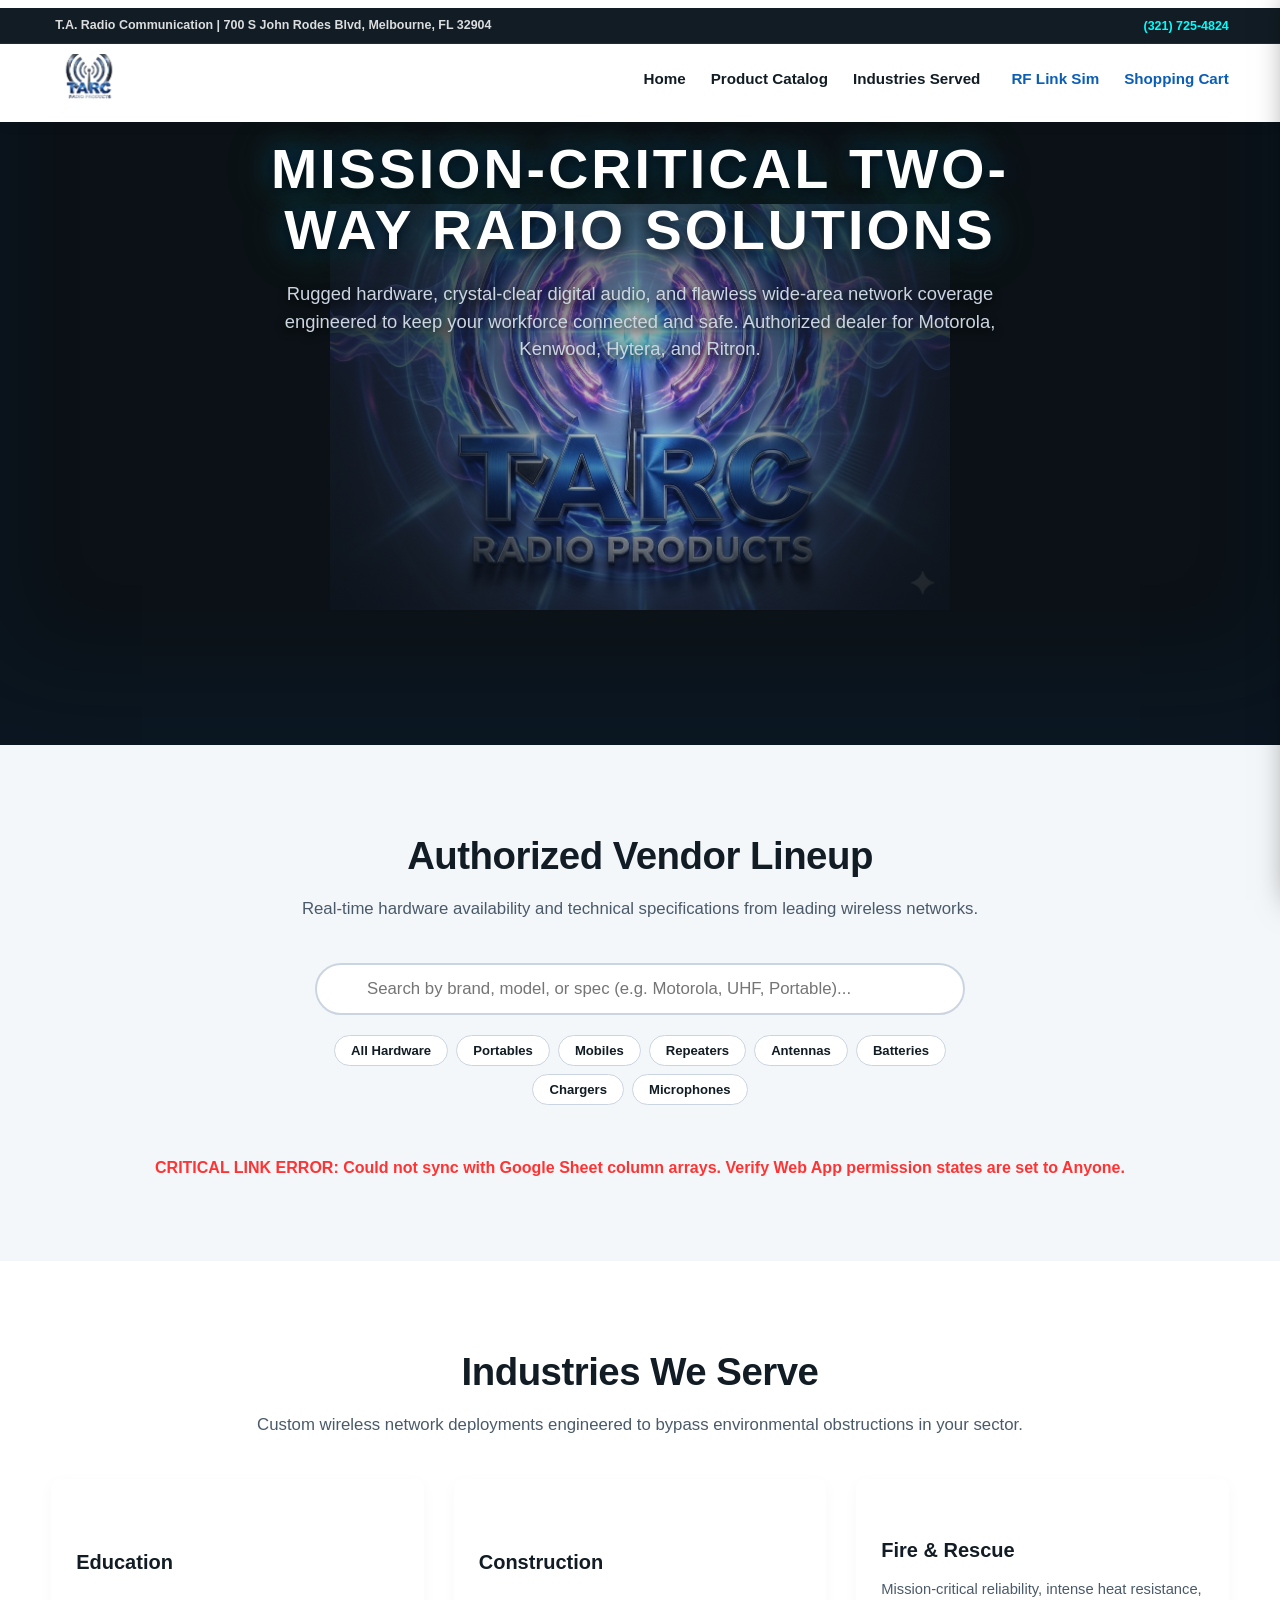
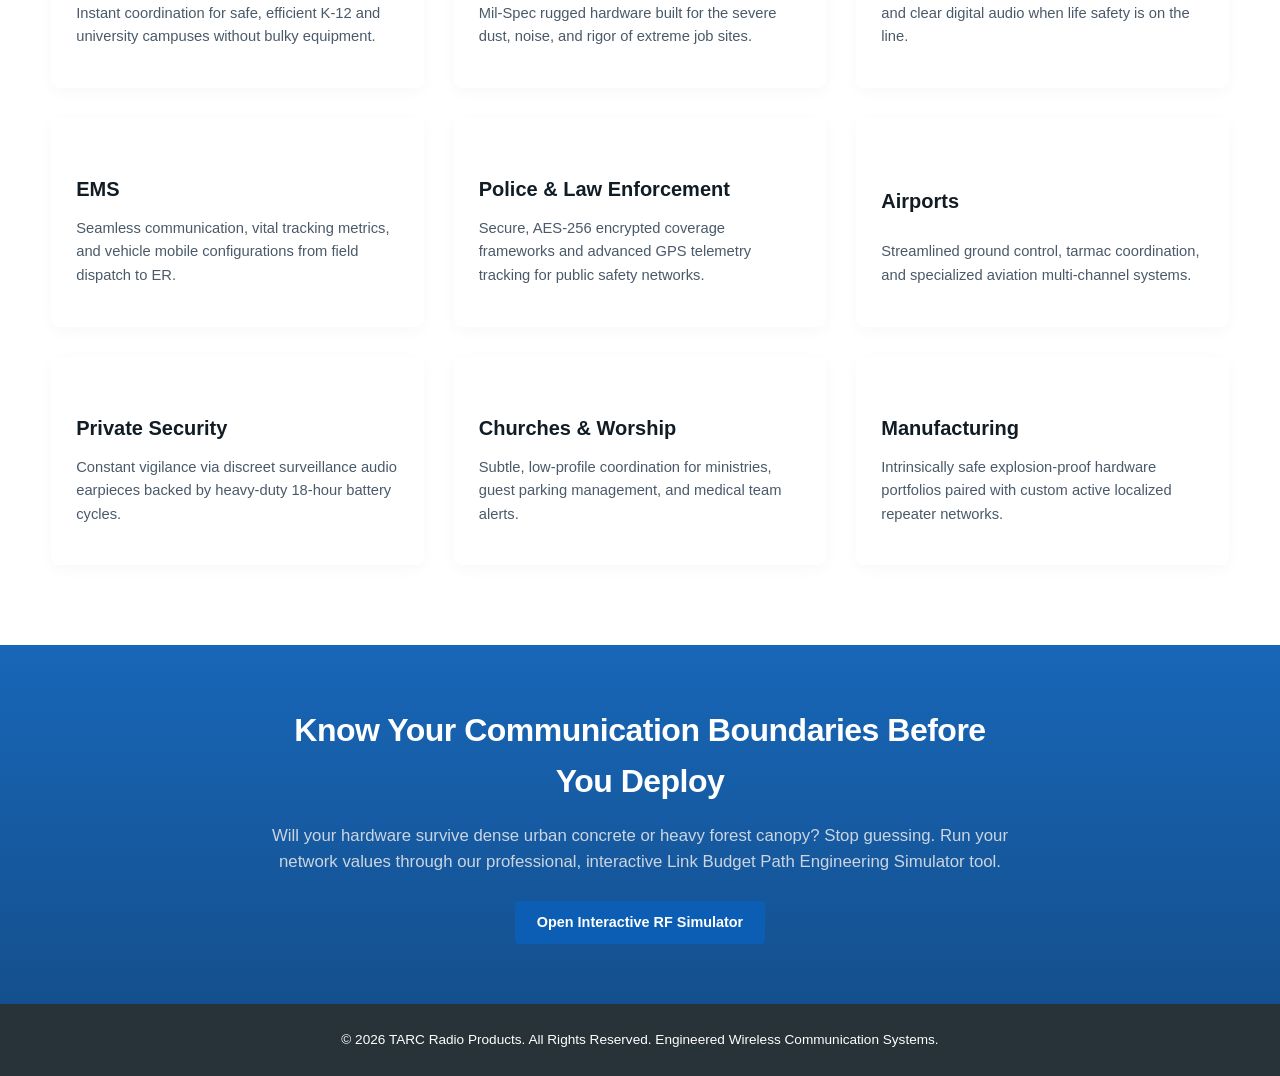
==== index.html @ 4dcdf197 "Add files via upload" ====
<!DOCTYPE html>
<html lang="en">
<head>
    <meta charset="UTF-8">
    <meta name="viewport" content="width=device-width, initial-scale=1.0">
    <title>TARC Radio Products | Commercial Two-Way Radio Networks</title>
    <link rel="stylesheet" href="style.css">
    <link rel="stylesheet" href="https://cloudflare.com">
</head>
<body>

        <!-- Professional Fixed Top Corporate Branding Header Assembly -->
    <header class="main-header" style="position: fixed; width: 100%; top: 0; left: 0; z-index: 1000; box-shadow: 0 2px 15px rgba(0,0,0,0.05); background-color: var(--white);">
        
        <!-- NEW: High-Utility Tactical Contact Bar (Top Strip) -->
        <div style="background-color: var(--midnight-navy); color: rgba(255,255,255,0.85); font-size: 0.78rem; font-weight: 600; padding: 6px 0; border-bottom: 1px solid rgba(11, 94, 180, 0.3);">
            <div class="container" style="display: flex; justify-content: space-between; align-items: center; flex-wrap: wrap; gap: 8px;">
                <div>
                    <i class="fa-solid fa-location-dot" style="color: #00FF66; margin-right: 4px;"></i> 
                    T.A. Radio Communication | 700 S John Rodes Blvd, Melbourne, FL 32904
                </div>
                <div>
                    <a href="tel:3217254824" style="color: #00FFFF; text-decoration: none; display: inline-flex; align-items: center; gap: 4px;">
                        <i class="fa-solid fa-phone-volume"></i> (321) 725-4824
                    </a>
                </div>
            </div>
        </div>

        <!-- Core Brand Navigation & Shopping Cart Toggle Drawer Line -->
        <div style="padding: 10px 0;">
            <div class="container header-container" style="display: flex; justify-content: space-between; align-items: center;">
                <div class="logo">
                    <img src="tarc-logo.png" alt="T.A. Radio Communication Logo" style="height: 50px; width: auto; display: block;">
                </div>
                <nav class="nav-links" style="display: flex; align-items: center;">
                    <a href="#home">Home</a>
                    <a href="#catalog">Product Catalog</a>
                    <a href="#industries">Industries Served</a>
                    <a href="calculator.html" class="nav-calc-link"><i class="fa-solid fa-tower-broadcast"></i> RF Link Sim</a>
                    <a href="#" id="cartToggleBtn" style="color: var(--primary-blue); position: relative; font-weight: bold; margin-left: 25px; text-decoration: none;">
                        <i class="fa-solid fa-cart-shopping"></i> Shopping Cart 
                        <span id="cartCountBadge" style="background: #ff5555; color: white; border-radius: 50%; padding: 2px 6px; font-size: 0.7rem; position: absolute; top: -10px; right: -15px; font-weight: bold; display: none;">0</span>
                    </a>
                </nav>
            </div>
        </div>
    </header>


        <!-- Hero Section -->
    <section id="home" class="hero-section">
        <div class="container hero-content">
            <h1>Mission-Critical Two-Way Radio Solutions</h1>
            <p>Rugged hardware, crystal-clear digital audio, and flawless wide-area network coverage engineered to keep your workforce connected and safe. Authorized dealer for Motorola, Kenwood, Hytera, and Ritron.</p>
            <!-- The buttons container has been deleted from here -->
        </div>
    </section>


    <!-- Dynamic Inventory Filter Catalog Section -->
    <section id="catalog" class="catalog-section">
        <div class="container">
            <h2 class="section-title">Authorized Vendor Lineup</h2>
            <p class="section-subtitle">Real-time hardware availability and technical specifications from leading wireless networks.</p>
            
                        <div class="search-filter-container">
                <i class="fa-solid fa-magnifying-glass search-icon"></i>
                <input type="text" id="catalogSearch" placeholder="Search by brand, model, or spec (e.g. Motorola, UHF, Portable)...">
                
                <!-- EXPANDED CATEGORY FILTER DECK: Targets your spreadsheet types exactly -->
                <div class="accessory-filter-pills" style="margin-top: 20px; display: flex; justify-content: center; gap: 8px; flex-wrap: wrap;">
                    <button class="pill-btn" onclick="filterAccessory('All')">All Hardware</button>
                    <button class="pill-btn" onclick="filterAccessory('Portable Radio')"><i class="fa-solid fa-walkie-talkie"></i> Portables</button>
                    <button class="pill-btn" onclick="filterAccessory('Mobile Radio')"><i class="fa-solid fa-car-rear"></i> Mobiles</button>
                    <button class="pill-btn" onclick="filterAccessory('Repeater Infrastructure')"><i class="fa-solid fa-tower-cell"></i> Repeaters</button>
                    <button class="pill-btn" onclick="filterAccessory('Antennas')"><i class="fa-solid fa-tower-broadcast"></i> Antennas</button>
                    <button class="pill-btn" onclick="filterAccessory('Batteries')"><i class="fa-solid fa-battery-full"></i> Batteries</button>
                    <button class="pill-btn" onclick="filterAccessory('Chargers')"><i class="fa-solid fa-bolt"></i> Chargers</button>
                    <button class="pill-btn" onclick="filterAccessory('Microphones')"><i class="fa-solid fa-microphone"></i> Microphones</button>
                </div>
            </div>

            
            <div id="api-product-feed" class="grid-container"></div>
        </div>
    </section>

        <!-- Industries Grid Section -->
    <section id="industries" class="industries-section">
        <div class="container">
            <h2 class="section-title">Industries We Serve</h2>
            <p class="section-subtitle">Custom wireless network deployments engineered to bypass environmental obstructions in your sector.</p>
            
            <!-- START OF GRID: All 9 industry cards are safely grouped inside this opening tag -->
            <div class="grid-container">
                
                <!-- 1. Education -->
                <div class="card card-interactive" onclick="window.location.href='industries/industry.html?sector=education';">
                    <i class="fa-solid fa-graduation-cap card-icon"></i>
                    <h3>Education</h3>
                    <p>Instant coordination for safe, efficient K-12 and university campuses without bulky equipment.</p>
                </div>

                <!-- 2. Construction -->
                <div class="card card-interactive" onclick="window.location.href='industries/industry.html?sector=construction';">
                    <i class="fa-solid fa-helmet-safety card-icon"></i>
                    <h3>Construction</h3>
                    <p>Mil-Spec rugged hardware built for the severe dust, noise, and rigor of extreme job sites.</p>
                </div>

                <!-- 3. Fire & Rescue -->
                <div class="card card-interactive" onclick="window.location.href='industries/industry.html?sector=fire';">
                    <i class="fa-solid fa-fire-extinguisher card-icon"></i>
                    <h3>Fire & Rescue</h3>
                    <p>Mission-critical reliability, intense heat resistance, and clear digital audio when life safety is on the line.</p>
                </div>

                <!-- 4. EMS -->
                <div class="card card-interactive" onclick="window.location.href='industries/industry.html?sector=ems';">
                    <i class="fa-solid fa-ambulance card-icon"></i>
                    <h3>EMS</h3>
                    <p>Seamless communication, vital tracking metrics, and vehicle mobile configurations from field dispatch to ER.</p>
                </div>

                <!-- 5. Police -->
                <div class="card card-interactive" onclick="window.location.href='industries/industry.html?sector=police';">
                    <i class="fa-solid fa-shield-halved card-icon"></i>
                    <h3>Police & Law Enforcement</h3>
                    <p>Secure, AES-256 encrypted coverage frameworks and advanced GPS telemetry tracking for public safety networks.</p>
                </div>

                <!-- 6. Airports -->
                <div class="card card-interactive" onclick="window.location.href='industries/industry.html?sector=airports';">
                    <i class="fa-solid fa-plane card-icon"></i>
                    <h3>Airports</h3>
                    <p>Streamlined ground control, tarmac coordination, and specialized aviation multi-channel systems.</p>
                </div>

                <!-- 7. Security -->
                <div class="card card-interactive" onclick="window.location.href='industries/industry.html?sector=security';">
                    <i class="fa-solid fa-user-shield card-icon"></i>
                    <h3>Private Security</h3>
                    <p>Constant vigilance via discreet surveillance audio earpieces backed by heavy-duty 18-hour battery cycles.</p>
                </div>

                <!-- 8. Churches -->
                <div class="card card-interactive" onclick="window.location.href='industries/industry.html?sector=churches';">
                    <i class="fa-solid fa-church card-icon"></i>
                    <h3>Churches & Worship</h3>
                    <p>Subtle, low-profile coordination for ministries, guest parking management, and medical team alerts.</p>
                </div>

                <!-- 9. Manufacturing -->
                <div class="card card-interactive" onclick="window.location.href='industries/industry.html?sector=manufacturing';">
                    <i class="fa-solid fa-industry card-icon"></i>
                    <h3>Manufacturing</h3>
                    <p>Intrinsically safe explosion-proof hardware portfolios paired with custom active localized repeater networks.</p>
                </div>

            </div> <!-- END OF GRID: Container closed safely AFTER card number 9 -->
        </div>
    </section>



    <!-- Teaser Block for the Calculator -->
    <section class="teaser-section">
        <div class="container teaser-container">
            <h2>Know Your Communication Boundaries Before You Deploy</h2>
            <p>Will your hardware survive dense urban concrete or heavy forest canopy? Stop guessing. Run your network values through our professional, interactive Link Budget Path Engineering Simulator tool.</p>
            <a href="calculator.html" class="btn-primary" style="text-decoration:none; display:inline-block;"><i class="fa-solid fa-crosshairs"></i> Open Interactive RF Simulator</a>
        </div>
    </section>

    <!-- Footer Section -->
    <footer class="main-footer">
        <div class="container">
            <p>&copy; 2026 TARC Radio Products. All Rights Reserved. Engineered Wireless Communication Systems.</p>
        </div>
    </footer>

        <!-- Streamlined E-Commerce Shopping Cart Side Drawer Panel -->
    <div id="fleetCartDrawer" style="position: fixed; top: 0; right: -360px; width: 340px; height: 100%; background: #0b1116; border-left: 2px solid #1a3322; box-shadow: -10px 0 30px rgba(0,0,0,0.5); z-index: 3000; transition: right 0.3s ease; box-sizing: border-box; display: flex; flex-direction: column; font-family: 'Segoe UI', sans-serif;">
        <!-- Drawer Header -->
        <div style="background: #05080a; padding: 15px; display: flex; justify-content: space-between; align-items: center; border-bottom: 1px dashed #00FF66;">
            <h3 style="color: #00FF66; font-size: 0.95rem; font-weight: bold; letter-spacing: 1px; margin: 0;"><i class="fa-solid fa-basket-shopping"></i> YOUR SHOPPING CART</h3>
            <span id="closeCartBtn" style="color: #4A5A6A; cursor: pointer; font-size: 1.3rem; font-weight: bold;">&times;</span>
        </div>
        
        <!-- Cart Items Target Container -->
        <div id="cartItemsList" style="flex: 1; padding: 15px; overflow-y: auto; display: flex; flex-direction: column; gap: 12px; color: #fff;">
            <!-- JavaScript dynamically feeds rows here -->
        </div>
        
        <!-- Drawer Bottom Actions Footer (With Volume Pricing Callout Fallback) -->
        <div style="background: #05080a; padding: 15px; border-top: 1px solid #1a3322; display: flex; flex-direction: column; gap: 10px;">
            <button id="checkoutFleetBtn" class="btn-primary" style="width: 100%; font-weight: bold; text-transform: uppercase; letter-spacing: 0.5px;">Proceed to Checkout</button>
            <a href="#contact" id="cartVolumeLink" style="display: block; text-align: center; color: #00FFFF; font-size: 0.82rem; text-decoration: none; font-weight: 600; padding: 5px 0;">
                <i class="fa-solid fa-tags"></i> Contact Us for Volume Pricing
            </a>
        </div>
    </div>


    <script src="script.js"></script>
</body>
</html>
---- style.css ----
/* =========================================================================
   UNIFIED BRAND THEME SHEET & RESPONSIVE GRID MATRIX (style.css)
   ========================================================================= */
:root {
    --primary-blue: #0B5EB4; /* TARC Metallic Blue */
    --steel-slate: #4A5A6A;   /* TARC Accent Gray */
    --midnight-navy: #111C24; /* Background Slate Blue */
    --light-ice: #F4F7F9;     /* Card Canvas tint */
    --white: #FFFFFF;
}

* {
    margin: 0; padding: 0; box-sizing: border-box;
    font-family: 'Segoe UI', Tahoma, Geneva, Verdana, sans-serif;
}

html { scroll-behavior: smooth; }
body { background-color: var(--white); color: var(--midnight-navy); line-height: 1.6; padding-top: 70px; }
.container { width: 92%; max-width: 1200px; margin: 0 auto; }

/* Fixed Top Navigation Bar */
.main-header {
    background-color: var(--white); box-shadow: 0 2px 15px rgba(0,0,0,0.05);
    position: fixed; width: 100%; top: 0; left: 0; z-index: 1000; padding: 8px 0;
}
.header-container { display: flex; justify-content: space-between; align-items: center; }
.logo img { height: 50px; width: auto; display: block; }
.nav-links { display: flex; align-items: center; }
.nav-links a {
    text-decoration: none; color: var(--midnight-navy); margin-left: 25px;
    font-weight: 600; font-size: 0.95rem; transition: color 0.2s ease;
}
.nav-links a:hover { color: var(--primary-blue); }
.nav-calc-link { color: var(--primary-blue) !important; display: flex; align-items: center; gap: 6px; }

/* Reusable Interactive UI Action Buttons */
.btn-primary {
    background-color: var(--primary-blue); color: var(--white) !important;
    padding: 10px 22px; border-radius: 4px; border: none; cursor: pointer;
    font-weight: 600; font-size: 0.9rem; transition: background 0.2s ease;
}
.btn-primary:hover { background-color: #084687; }
.btn-secondary {
    border: 2px solid var(--white); color: var(--white); text-decoration: none;
    padding: 9px 22px; border-radius: 4px; font-weight: 600; font-size: 0.9rem; transition: all 0.2s ease;
}
.btn-secondary:hover { background-color: var(--white); color: var(--midnight-navy); }

/* =========================================================================
   STRICT DYNAMIC RADAR TEXT EXPANSION ENGINE (FIXED CONTEXT)
   ========================================================================= */
/* =========================================================================
   STRICT RESPONSIVE HERO SECTIONS (HOMEPAGE ISOLATED)
   ========================================================================= */
/* The base section rules shared by BOTH homepage and industry pages */
.hero-section {
    background-color: #0b1116 !important;
    height: 75vh;
    display: flex;
    align-items: center;
    justify-content: center;
    color: var(--white);
    text-align: center;
    overflow: hidden;
    background-position: center center !important;
    background-repeat: no-repeat !important;
}

/* =========================================================================
   HIGH-LUMINOSITY HERO SECTION (OFF-CENTERED VERTICAL SPLIT)
   ========================================================================= */
#home.hero-section {
    background: radial-gradient(
        circle at center,
        rgba(11, 17, 22, 0.12) 0%,    
        rgba(11, 17, 22, 0.68) 45%,   
        rgba(11, 17, 22, 0.98) 100%   
    ), 
    url('tarc-logo1.png') no-repeat center 62%; /* FIXED: Offsets the logo down slightly to sit perfectly under the headlines */
    
    background-size: min(85vw, 620px) auto !important; 
    box-shadow: inset 0 -80px 100px rgba(11, 94, 180, 0.08);
    
    height: 75vh;
    display: flex;
    align-items: flex-start;                    /* FIXED: Forces contents to anchor tightly to the top instead of center */
    justify-content: center;
    color: var(--white);
    text-align: center;
    overflow: hidden;
    padding-top: 55px;                          /* Clear runway boundary right under your fixed navbar line */
}

.hero-content {
    max-width: 850px;
    margin: 0 auto;
    padding: 0 20px;
    display: flex;
    flex-direction: column;
    align-items: center;
    justify-content: center;
    margin-top: 15px;                           /* Snaps your entire text group upward into the clear header window */
}

/* =========================================================================
   STRICT DYNAMIC RADAR TEXT EXPANSION ENGINE (SINGLE-STREAM TIMELINE)
   ========================================================================= */
/* =========================================================================
   ZERO-FLASH RADAR TEXT EXPANSION ENGINE (IRONCLAD INITIALIZATION)
   ========================================================================= */
.hero-content h1 {
    font-size: 3.4rem;
    line-height: 1.1;
    margin-bottom: 20px;
    font-weight: 900;
    text-transform: uppercase;
    color: #FFFFFF;
    
    /* 1. HARD CORRECTION: Forces the text to be completely invisible on load */
    opacity: 0;
    
    /* 2. Standard crisp base shadows to avoid any post-render flickering */
    text-shadow: 0 4px 15px rgba(0, 0, 0, 0.95),
                 0 0 25px rgba(11, 94, 180, 0.65), 
                 0 0 50px rgba(0, 255, 102, 0.25);
                 
    /* 3. TWO INDEPENDENT TIMELINES: 
       - tarcForwardBurst runs ONCE over 4.5s to glide out. 'forwards' preserves the final 100% visible frame state.
       - tarcPermanentPulse loops INFINITELY matching the exact end frame properties to prevent any jump glitches. */
    animation: tarcForwardBurst 4.5s cubic-bezier(0.1, 0.8, 0.2, 1) forwards,
               tarcPermanentPulse 4s ease-in-out 4.5s infinite alternate;
               
    backface-visibility: hidden;
    will-change: transform, letter-spacing, text-shadow, opacity;
}

.hero-content p {
    font-size: 1.15rem;
    max-width: 720px;
    margin: 0 auto;
    color: #cbd5e1;
    line-height: 1.5;
    text-shadow: 0 3px 10px rgba(0, 0, 0, 0.95);
    
    /* Forces subtext to stay completely hidden until its staggered timer triggers */
    opacity: 0;
    
    animation: tarcSubtextOnce 3.5s cubic-bezier(0.1, 0.8, 0.2, 1) 1.2s forwards;
    backface-visibility: hidden;
    will-change: opacity, transform;
}

/* =========================================================================
   TIMELINE 1: THE INITIAL ONE-TIME FORWARD LAUNCH
   ========================================================================= */
@keyframes tarcForwardBurst {
    0% {
        transform: scale(0.88);
        letter-spacing: -2px;
        opacity: 0;
    }
    100% {
        transform: scale(1.02);
        letter-spacing: 3px;
        opacity: 1;
    }
}

@keyframes tarcSubtextOnce {
    0% {
        transform: translateY(12px);
        opacity: 0;
    }
    100% {
        transform: translateY(0);
        opacity: 1;
    }
}

/* =========================================================================
   TIMELINE 2: THE INFINITE BREATHING WAVE (PERFECTLY SYNCHRONIZED)
   ========================================================================= */
@keyframes tarcPermanentPulse {
    0% {
        /* Matches your 100% launch frame EXACTLY to eliminate the midday jump glitch */
        transform: scale(1.02);
        letter-spacing: 3px;
        text-shadow: 0 4px 15px rgba(0, 0, 0, 0.95),
                     0 0 25px rgba(11, 94, 180, 0.65), 
                     0 0 50px rgba(0, 255, 102, 0.25);
    }
    100% {
        /* Gently expands the neon back-lighting over a slow 4-second rhythm */
        transform: scale(1.02);
        letter-spacing: 3px;
        text-shadow: 0 4px 20px rgba(0, 0, 0, 0.95),
                     0 0 38px rgba(11, 94, 180, 0.85), 
                     0 0 65px rgba(0, 255, 102, 0.40);
    }
}


/* Catalog Search Inputs and Pills */
.catalog-section { padding: 80px 0; background-color: var(--light-ice); text-align: center; }
.section-title { font-size: 2.4rem; font-weight: 800; color: var(--midnight-navy); margin-bottom: 10px; letter-spacing: -0.5px; }
.section-subtitle { color: var(--steel-slate); margin-bottom: 40px; font-size: 1.05rem; }

.search-filter-container { max-width: 650px; margin: 0 auto 50px; position: relative; }
#catalogSearch {
    width: 100%; padding: 14px 20px 14px 50px; font-size: 1.05rem; border: 2px solid #cbd5e1;
    border-radius: 30px; background-color: var(--white); outline: none; transition: all 0.3s ease;
}
#catalogSearch:focus { border-color: var(--primary-blue); box-shadow: 0 4px 20px rgba(11, 94, 180, 0.12); }
.search-icon { position: absolute; left: 20px; top: 18px; color: var(--steel-slate); font-size: 1.1rem; }

.accessory-filter-pills { margin-top: 20px; display: flex; justify-content: center; gap: 8px; flex-wrap: wrap; }
.pill-btn {
    background-color: var(--white); border: 1px solid #cbd5e1; color: var(--midnight-navy);
    padding: 7px 16px; border-radius: 20px; font-size: 0.82rem; font-weight: 600; cursor: pointer; transition: all 0.2s ease;
}
.pill-btn:hover { background-color: var(--primary-blue); color: var(--white); border-color: var(--primary-blue); }

/* THREE-COLUMN DYNAMIC PRODUCT CATALOG GRID MATRIX */
#api-product-feed, .grid-container { 
    display: grid !important; 
    grid-template-columns: repeat(auto-fill, minmax(300px, 1fr)) !important; 
    gap: 30px !important; 
    width: 100%;
}

/* Individual Content Display Cards Style */
.card {
    background-color: var(--white); padding: 35px 25px; border-radius: 8px; text-align: left;
    box-shadow: 0 4px 15px rgba(0,0,0,0.03); border-bottom: 4px solid transparent; transition: all 0.25s ease;
    display: flex; flex-direction: column; justify-content: space-between;
}
.card-interactive:hover { transform: translateY(-4px); border-bottom-color: var(--primary-blue); box-shadow: 0 10px 25px rgba(0,0,0,0.06); cursor: pointer; }
.card-icon { font-size: 2.2rem; color: var(--primary-blue); margin-bottom: 20px; display: inline-block; }
.card h3 { font-size: 1.25rem; font-weight: 700; margin-bottom: 12px; color: var(--midnight-navy); }
.card p { color: var(--steel-slate); font-size: 0.92rem; }

/* Embedded Google Sheet Card Modifications */
.api-product-card { border-top: 4px solid var(--steel-slate); position: relative; padding-top: 45px !important; border-bottom: none !important; }
.api-product-card:hover { border-top-color: var(--primary-blue); transform: translateY(-3px); box-shadow: 0 8px 20px rgba(0,0,0,0.06); }
.product-badge { position: absolute; top: 15px; left: 25px; background: #e2e8f0; color: var(--midnight-navy); padding: 2px 8px; font-size: 0.7rem; font-weight: 700; text-transform: uppercase; border-radius: 3px; }
.product-model { font-size: 1.3rem; margin-bottom: 2px; }
.product-type-label { display: inline-block; font-size: 0.82rem; color: var(--primary-blue); font-weight: 600; margin-bottom: 12px; }
.product-target { font-size: 0.82rem; background-color: var(--light-ice); padding: 5px 10px; border-radius: 4px; margin-bottom: 12px; color: var(--midnight-navy); }
.product-spec-list { list-style: none; text-align: left; margin-top: 8px; margin-bottom: 15px; }
.product-spec-list li { font-size: 0.88rem; color: var(--steel-slate); margin-bottom: 5px; display: flex; align-items: center; gap: 6px; }
.product-spec-list i { color: #10b981; font-size: 0.85rem; }

/* Marketing Teaser Breakout Panel */
.teaser-section {
    background: linear-gradient(rgba(11, 94, 180, 0.95), rgba(8, 70, 135, 0.95)), url('https://unsplash.com') no-repeat center center/cover;
    padding: 60px 0; text-align: center; color: var(--white); display: flex; justify-content: center;
}
.teaser-container { max-width: 750px; }
.teaser-section h2 { font-size: 2rem; font-weight: 800; margin-bottom: 15px; letter-spacing: -0.5px; }
.teaser-section p { font-size: 1.05rem; margin-bottom: 25px; color: #cbd5e1; }

.industries-section { padding: 80px 0; background-color: var(--white); text-align: center; }
.main-footer { background-color: var(--midnight-navy); color: var(--white); text-align: center; padding: 25px 0; font-size: 0.85rem; opacity: 0.9; }

/* Pop-up Modal Windows styles */
.modal {
    display: none; position: fixed; z-index: 2000; left: 0; top: 0; width: 100%; height: 100%;
    background-color: rgba(17, 28, 36, 0.65); align-items: center; justify-content: center;
}
.modal-content {
    background-color: var(--white); padding: 35px; border-radius: 6px; width: 90%; max-width: 480px;
    position: relative; animation: modalFadeIn 0.3s ease; color: var(--midnight-navy); text-align: left;
}
@keyframes modalFadeIn { from { opacity:0; transform:translateY(-15px); } to { opacity:1; transform:translateY(0); } }
.close-btn { position: absolute; right: 20px; top: 15px; font-size: 24px; cursor: pointer; color: var(--steel-slate); }
.close-btn:hover { color: var(--midnight-navy); }
.modal h3 { font-size: 1.4rem; font-weight: 800; margin-bottom: 15px; }
form label { display: block; margin: 12px 0 4px; font-weight: 600; font-size: 0.85rem; text-transform: uppercase; color: var(--steel-slate); }
form input, form textarea { width: 100%; padding: 10px; border: 1px solid #cbd5e1; border-radius: 4px; outline: none; font-size: 0.95rem; }
form input:focus, form textarea:focus { border-color: var(--primary-blue); }
form button { width: 100%; margin-top: 20px; }
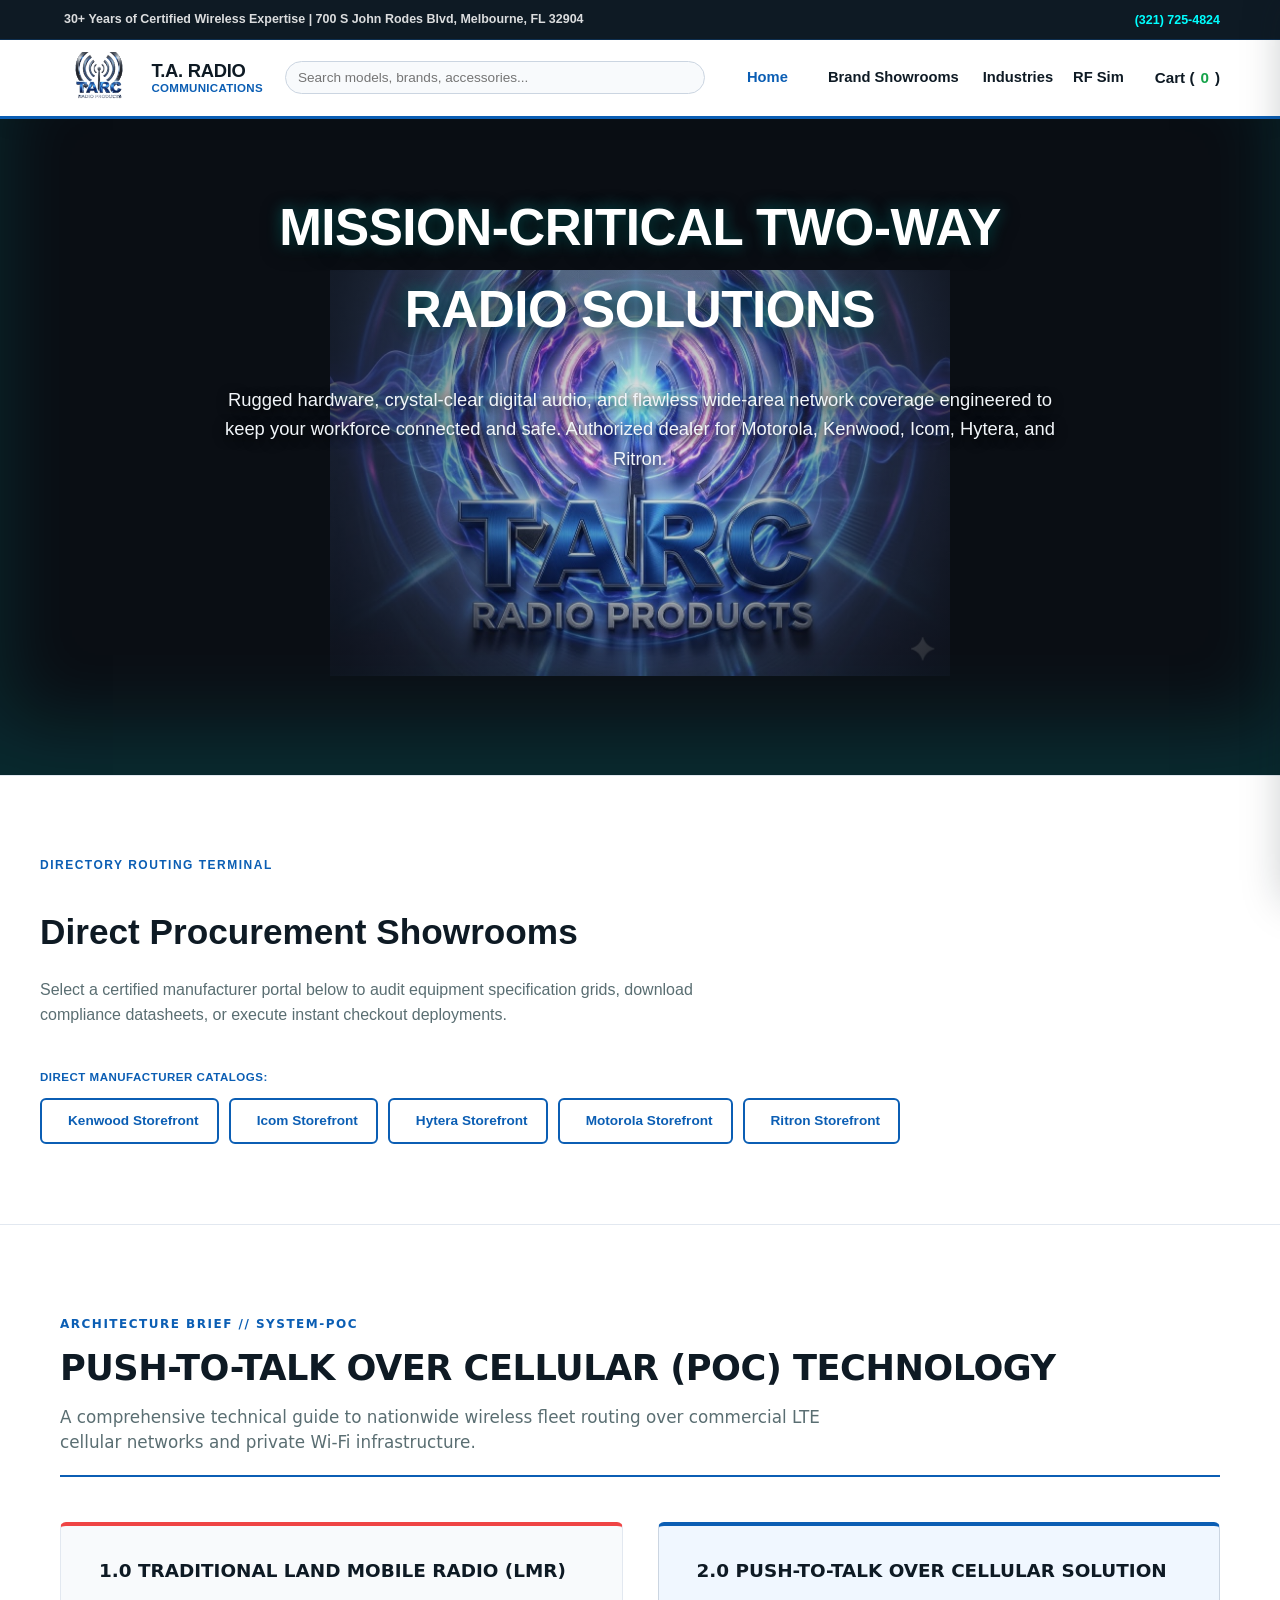
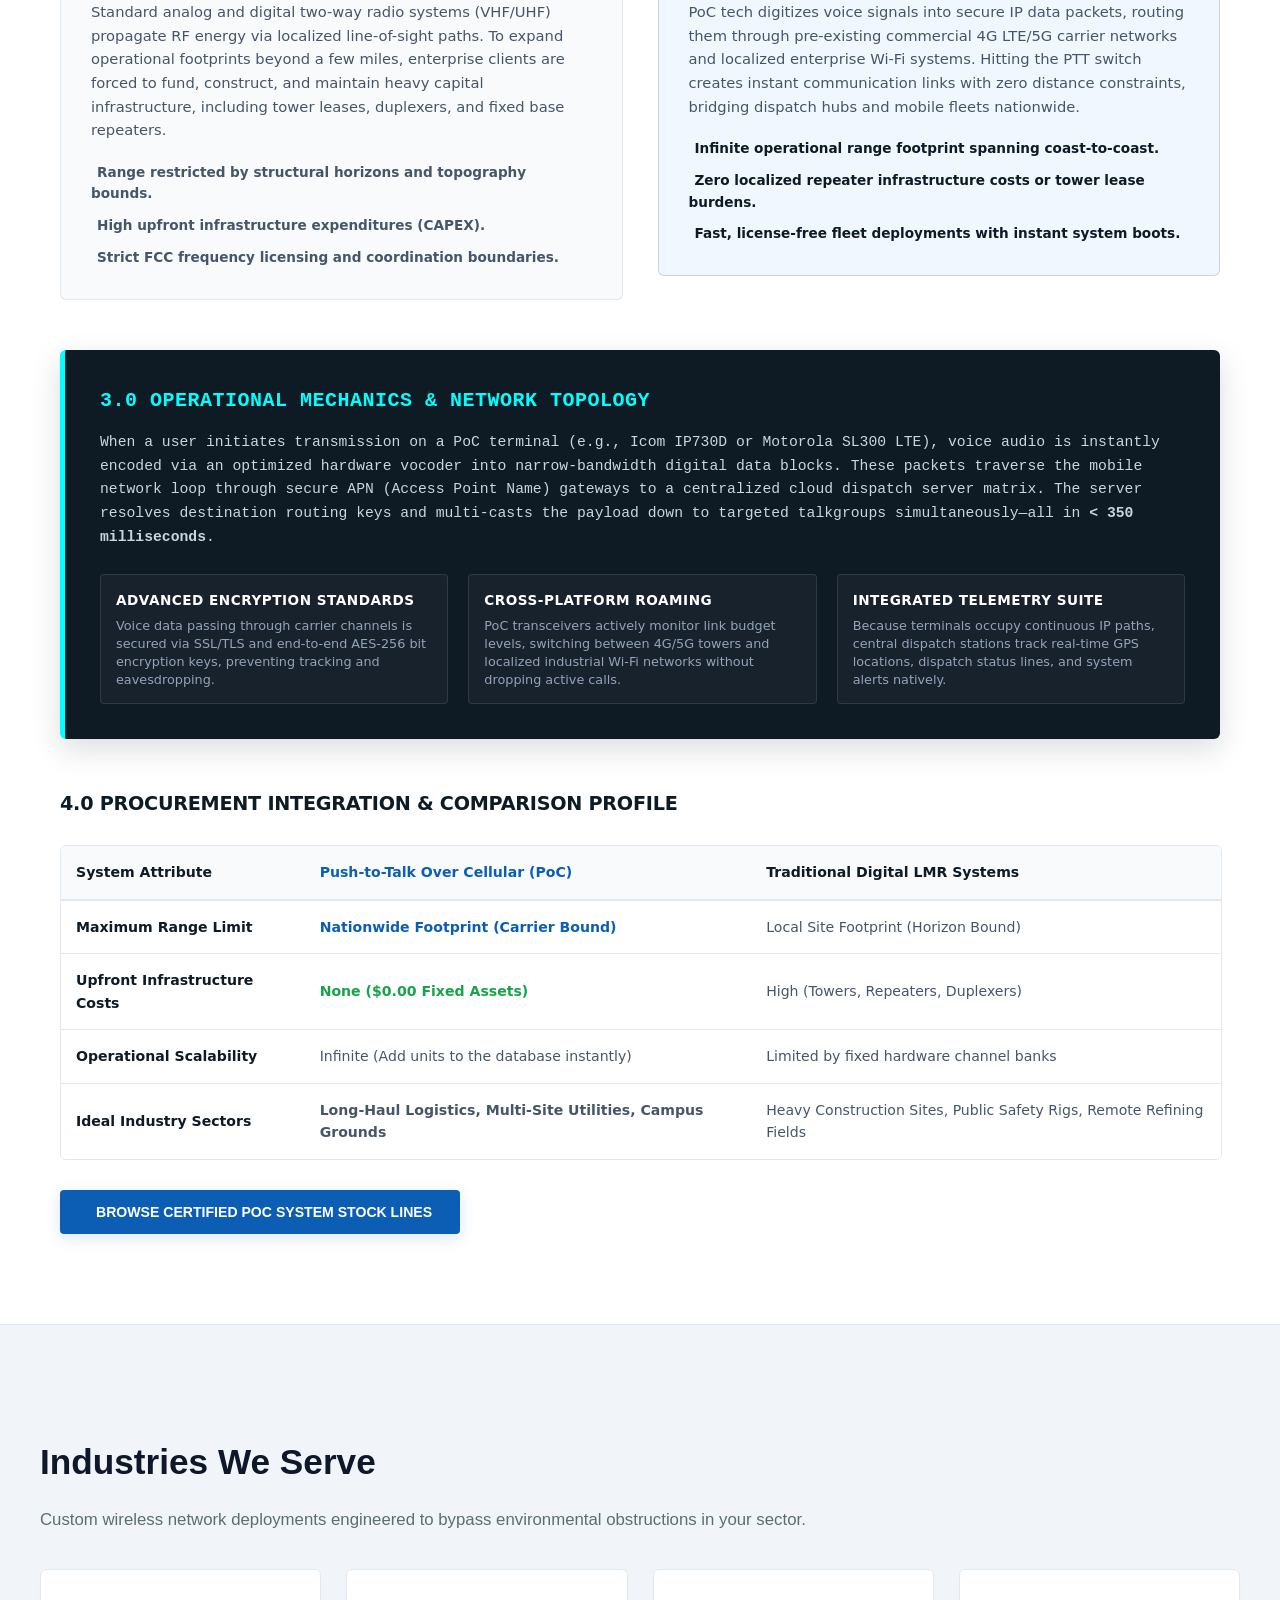
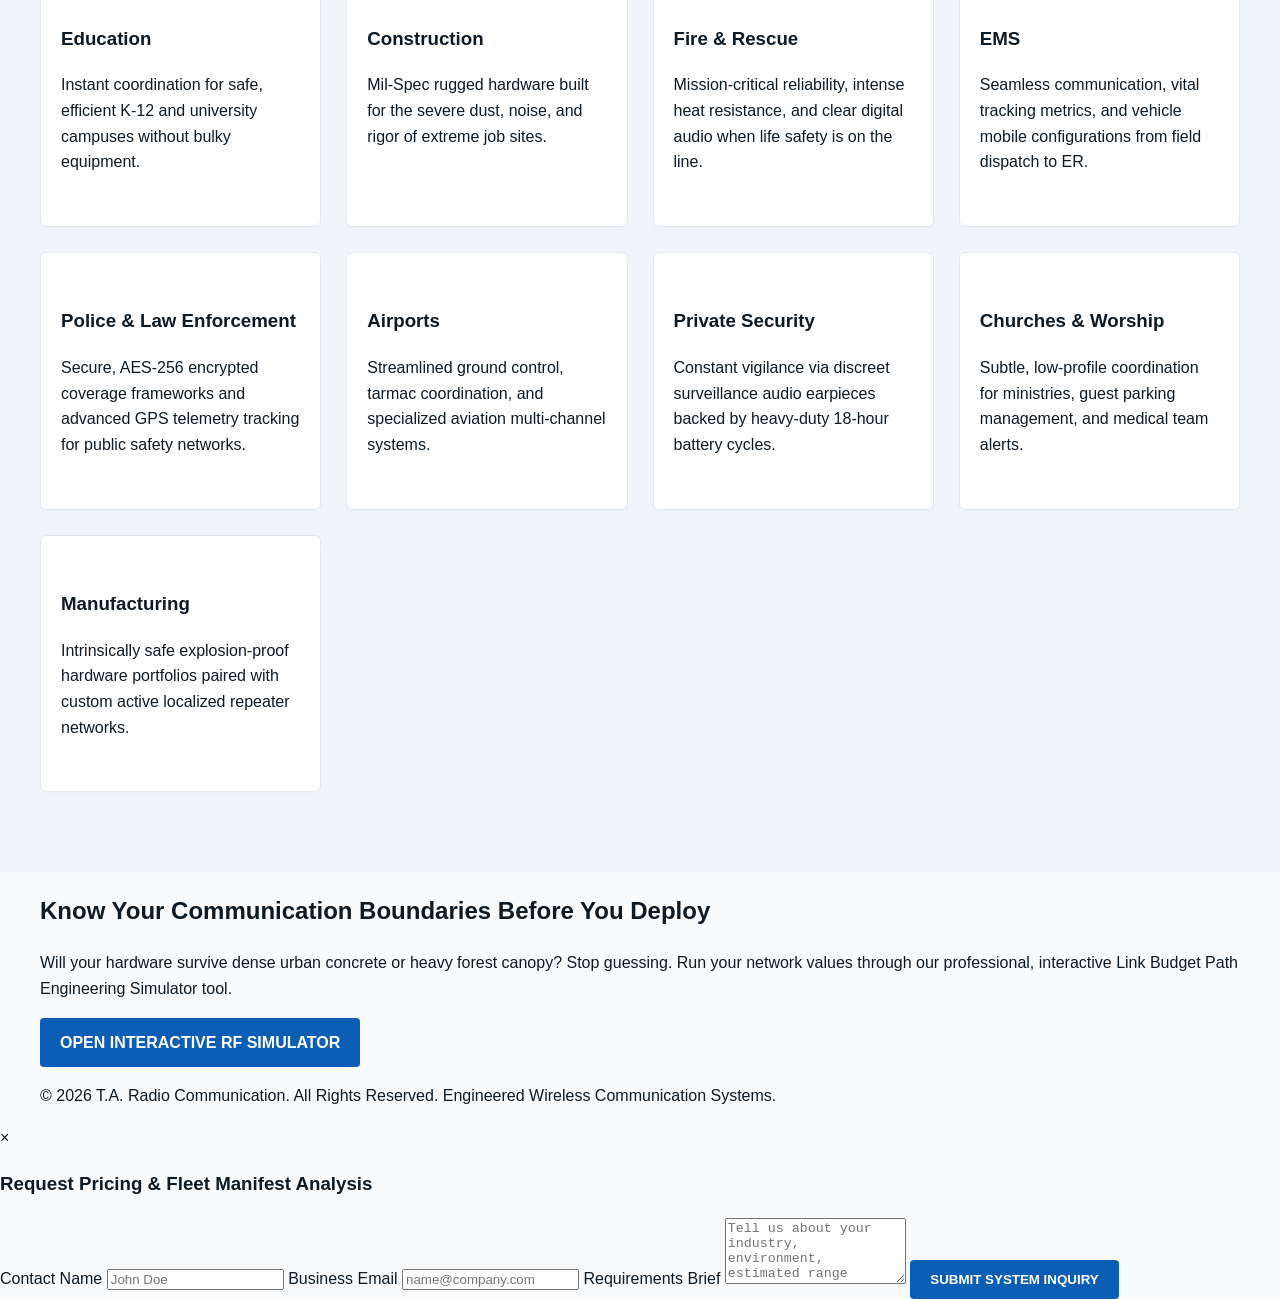
==== commit 9f8a0db0: "Update index.html" ====
--- a/index.html
+++ b/index.html
@@ -3,96 +3,271 @@
 <head>
     <meta charset="UTF-8">
     <meta name="viewport" content="width=device-width, initial-scale=1.0">
-    <title>TARC Radio Products | Commercial Two-Way Radio Networks</title>
+    <title>T.A. Radio Communication | Commercial Two-Way Wireless Networks</title>
+    <!-- Relative paths cleanly link back to your core homepage styles -->
     <link rel="stylesheet" href="style.css">
+    <!-- FIXED: Replaced the broken cloudflare link with the official, unblocked Font Awesome Icon CDN link -->
     <link rel="stylesheet" href="https://cloudflare.com">
 </head>
-<body>
-
-        <!-- Professional Fixed Top Corporate Branding Header Assembly -->
-    <header class="main-header" style="position: fixed; width: 100%; top: 0; left: 0; z-index: 1000; box-shadow: 0 2px 15px rgba(0,0,0,0.05); background-color: var(--white);">
+<style>
+/* FIXED BRAND SHOWROOM DROPDOWN HOVER MATRIX */
+.dropdown {
+  position: relative;
+  display: inline-block;
+}
+
+.dropdown-content {
+  display: none;
+  position: absolute;
+  background-color: #ffffff;
+  min-width: 200px;
+  box-shadow: 0px 8px 16px rgba(0,0,0,0.1);
+  z-index: 2000;
+  border-top: 3px solid #0b5eb4;
+  border-radius: 0 0 4px 4px;
+}
+
+.dropdown-content a {
+  color: #0e1a24;
+  padding: 12px 16px;
+  text-decoration: none;
+  display: block;
+  font-weight: 700;
+  font-size: 0.88rem;
+  text-align: left;
+  border-bottom: 1px solid #f1f5f9;
+}
+
+.dropdown-content a:hover {
+  background-color: #f8fafc;
+  color: #0b5eb4;
+}
+
+/* Forces the menu layout panel to reveal itself cleanly on hover mouse track */
+.dropdown:hover .dropdown-content {
+  display: block !important;
+}
+</style>
+<body id="top-viewport" style="padding-top: 110px; margin: 0; background-color: #f8fafc;">
+
+       <!-- Fixed Navigation Header Matrix Assembly -->
+  <header class="main-header" style="position: fixed; width: 100%; top: 0; left: 0; z-index: 1000; box-shadow: 0 4px 20px rgba(0,0,0,0.08); background-color: #ffffff !important; border-bottom: 3px solid #0b5eb4; display: flex; flex-direction: column;">
+    
+    <div style="background-color: #0e1a24; color: rgba(255,255,255,0.85); font-size: 0.78rem; font-weight: 600; padding: 8px 0; border-bottom: 1px solid rgba(11, 94, 180, 0.3); width: 100%;">
+      <div class="container" style="max-width: 1200px; margin: 0 auto; padding: 0 20px; display: flex; justify-content: space-between; align-items: center; flex-wrap: wrap; gap: 8px; box-sizing: border-box;">
+        <div><i class="fa-solid fa-location-dot" style="color: #00FF66; margin-right: 4px;"></i> 30+ Years of Certified Wireless Expertise | 700 S John Rodes Blvd, Melbourne, FL 32904</div>
+        <div><a href="tel:3217254824" style="color: #00FFFF; text-decoration: none; display: inline-flex; align-items: center; gap: 4px; font-weight: 600;"><i class="fa-solid fa-phone-volume"></i> (321) 725-4824</a></div>
+      </div>
+    </div>
+
+    <div style="padding: 12px 0; width: 100%; background-color: #ffffff !important; box-sizing: border-box;">
+      <div class="container" style="max-width: 1200px; margin: 0 auto; padding: 0 20px; display: flex; justify-content: space-between; align-items: center; gap: 20px; box-sizing: border-box;">
         
-        <!-- NEW: High-Utility Tactical Contact Bar (Top Strip) -->
-        <div style="background-color: var(--midnight-navy); color: rgba(255,255,255,0.85); font-size: 0.78rem; font-weight: 600; padding: 6px 0; border-bottom: 1px solid rgba(11, 94, 180, 0.3);">
-            <div class="container" style="display: flex; justify-content: space-between; align-items: center; flex-wrap: wrap; gap: 8px;">
-                <div>
-                    <i class="fa-solid fa-location-dot" style="color: #00FF66; margin-right: 4px;"></i> 
-                    T.A. Radio Communication | 700 S John Rodes Blvd, Melbourne, FL 32904
-                </div>
-                <div>
-                    <a href="tel:3217254824" style="color: #00FFFF; text-decoration: none; display: inline-flex; align-items: center; gap: 4px;">
-                        <i class="fa-solid fa-phone-volume"></i> (321) 725-4824
-                    </a>
-                </div>
-            </div>
-        </div>
-
-        <!-- Core Brand Navigation & Shopping Cart Toggle Drawer Line -->
-        <div style="padding: 10px 0;">
-            <div class="container header-container" style="display: flex; justify-content: space-between; align-items: center;">
-                <div class="logo">
-                    <img src="tarc-logo.png" alt="T.A. Radio Communication Logo" style="height: 50px; width: auto; display: block;">
-                </div>
-                <nav class="nav-links" style="display: flex; align-items: center;">
-                    <a href="#home">Home</a>
-                    <a href="#catalog">Product Catalog</a>
-                    <a href="#industries">Industries Served</a>
-                    <a href="calculator.html" class="nav-calc-link"><i class="fa-solid fa-tower-broadcast"></i> RF Link Sim</a>
-                    <a href="#" id="cartToggleBtn" style="color: var(--primary-blue); position: relative; font-weight: bold; margin-left: 25px; text-decoration: none;">
-                        <i class="fa-solid fa-cart-shopping"></i> Shopping Cart 
-                        <span id="cartCountBadge" style="background: #ff5555; color: white; border-radius: 50%; padding: 2px 6px; font-size: 0.7rem; position: absolute; top: -10px; right: -15px; font-weight: bold; display: none;">0</span>
-                    </a>
-                </nav>
-            </div>
-        </div>
-    </header>
-
-
-        <!-- Hero Section -->
+        <!-- FIXED BRANDING CONFIGURATION MODULE: T.A. Radio Communications -->
+        <div style="display: flex; align-items: center; gap: 12px; flex-shrink: 0;">
+          <img src="tarc-logo.png" alt="T.A. Logo" style="height: 52px; width: auto; display: block; cursor: pointer;" onclick="window.location.href='index.html';">
+          <div style="text-align: left; line-height: 1.15;">
+            <h1 style="margin: 0; font-size: 1.15rem; font-weight: 900; color: #0e1a24; text-transform: uppercase; letter-spacing: -0.3px;">T.A. Radio</h1>
+            <span style="font-size: 0.72rem; color: #0b5eb4; font-weight: 800; text-transform: uppercase; letter-spacing: 0.3px; display: block; margin-top: 1px;">Communications</span>
+          </div>
+        </div>
+
+        <!-- NEW PLACEMENT: Unified Global Product Search Input Field added to Homepage -->
+        <div style="flex: 1; max-width: 420px; position: relative; display: flex; align-items: center;">
+          <input type="text" id="navbarGlobalSearchInput" placeholder="Search models, brands, accessories..." style="width: 100%; padding: 8px 35px 8px 12px; border: 1px solid #cbd5e1; border-radius: 20px; font-size: 0.85rem; color: #0e1a24; box-sizing: border-box; background: #f8fafc; transition: all 0.2s ease;">
+          <i class="fa-solid fa-magnifying-glass" style="position: absolute; right: 12px; color: #94a3b8; font-size: 0.85rem; pointer-events: none;"></i>
+        </div>
+
+        <!-- Right Side Primary Navigation Anchors links -->
+        <nav class="nav-links" style="display: flex; align-items: center; flex-shrink: 0;">
+          <a href="index.html" style="color: #0b5eb4; text-decoration: none; font-weight: 700; margin-left: 20px; font-size: 0.92rem;">Home</a>
+                    <!-- CORRECTED MENU DROPDOWN COLORS MATRIX -->
+          <div class="dropdown" style="margin-left: 20px;">
+            <a href="#" style="color: #0e1a24; text-decoration: none; font-weight: 700; font-size: 0.92rem; display: flex; align-items: center; gap: 4px;">Brand Showrooms <i class="fa-solid fa-chevron-down" style="font-size:0.75rem; color:#0b5eb4;"></i></a>
+            <div class="dropdown-content">
+              <a href="catalog.html?brand=kenwood"><i class="fa-solid fa-chevron-right" style="color:#0b5eb4; margin-right:4px;"></i> Kenwood Catalog</a>
+              <a href="catalog.html?brand=icom"><i class="fa-solid fa-chevron-right" style="color:#0b5eb4; margin-right:4px;"></i> Icom Catalog</a>
+              <a href="catalog.html?brand=hytera"><i class="fa-solid fa-chevron-right" style="color:#0b5eb4; margin-right:4px;"></i> Hytera Catalog</a>
+              <a href="catalog.html?brand=motorola"><i class="fa-solid fa-chevron-right" style="color:#0b5eb4; margin-right:4px;"></i> Motorola Catalog</a>
+              <a href="catalog.html?brand=ritron"><i class="fa-solid fa-chevron-right" style="color:#0b5eb4; margin-right:4px;"></i> Ritron Catalog</a>
+            </div>
+          </div>
+
+          <a href="index.html#industries" style="color: #0e1a24; text-decoration: none; font-weight: 700; margin-left: 20px; font-size: 0.92rem;">Industries</a>
+          <a href="calculator.html" class="nav-calc-link" style="color: #0e1a24; text-decoration: none; font-weight: 700; margin-left: 20px; font-size: 0.92rem;"><i class="fa-solid fa-tower-broadcast" style="color: #0b5eb4;"></i> RF Sim</a>
+          <a href="#" id="cartToggleBtn" style="color: #0e1a24; text-decoration: none; font-weight: 700; margin-left: 25px; font-size: 0.95rem; display: flex; align-items: center; gap: 6px;"><i class="fa-solid fa-cart-shopping" style="color: #0b5eb4;"></i> Cart (<span id="cartCountBadge" style="font-weight: 800; color: #16a34a;">0</span>)</a>
+        </nav>
+
+      </div>
+    </div>
+  </header>
+
+
+    <!-- Hero Section -->
     <section id="home" class="hero-section">
         <div class="container hero-content">
             <h1>Mission-Critical Two-Way Radio Solutions</h1>
-            <p>Rugged hardware, crystal-clear digital audio, and flawless wide-area network coverage engineered to keep your workforce connected and safe. Authorized dealer for Motorola, Kenwood, Hytera, and Ritron.</p>
-            <!-- The buttons container has been deleted from here -->
+            <p>Rugged hardware, crystal-clear digital audio, and flawless wide-area network coverage engineered to keep your workforce connected and safe. Authorized dealer for Motorola, Kenwood, Icom, Hytera, and Ritron.</p>
         </div>
     </section>
 
-
-    <!-- Dynamic Inventory Filter Catalog Section -->
-    <section id="catalog" class="catalog-section">
-        <div class="container">
-            <h2 class="section-title">Authorized Vendor Lineup</h2>
-            <p class="section-subtitle">Real-time hardware availability and technical specifications from leading wireless networks.</p>
-            
-                        <div class="search-filter-container">
-                <i class="fa-solid fa-magnifying-glass search-icon"></i>
-                <input type="text" id="catalogSearch" placeholder="Search by brand, model, or spec (e.g. Motorola, UHF, Portable)...">
-                
-                <!-- EXPANDED CATEGORY FILTER DECK: Targets your spreadsheet types exactly -->
-                <div class="accessory-filter-pills" style="margin-top: 20px; display: flex; justify-content: center; gap: 8px; flex-wrap: wrap;">
-                    <button class="pill-btn" onclick="filterAccessory('All')">All Hardware</button>
-                    <button class="pill-btn" onclick="filterAccessory('Portable Radio')"><i class="fa-solid fa-walkie-talkie"></i> Portables</button>
-                    <button class="pill-btn" onclick="filterAccessory('Mobile Radio')"><i class="fa-solid fa-car-rear"></i> Mobiles</button>
-                    <button class="pill-btn" onclick="filterAccessory('Repeater Infrastructure')"><i class="fa-solid fa-tower-cell"></i> Repeaters</button>
-                    <button class="pill-btn" onclick="filterAccessory('Antennas')"><i class="fa-solid fa-tower-broadcast"></i> Antennas</button>
-                    <button class="pill-btn" onclick="filterAccessory('Batteries')"><i class="fa-solid fa-battery-full"></i> Batteries</button>
-                    <button class="pill-btn" onclick="filterAccessory('Chargers')"><i class="fa-solid fa-bolt"></i> Chargers</button>
-                    <button class="pill-btn" onclick="filterAccessory('Microphones')"><i class="fa-solid fa-microphone"></i> Microphones</button>
-                </div>
-            </div>
-
-            
-            <div id="api-product-feed" class="grid-container"></div>
+    <!-- Concise Homepage Procurement Portal (Trimmed Clean Design) -->
+    <section id="catalog" class="catalog-section" style="padding: 80px 0; background-color: #ffffff; border-top: 1px solid #e2e8f0;">
+        <div class="container" style="max-width: 1200px; margin: 0 auto; padding: 0 20px;">
+            <span style="color: #0b5eb4; font-size: 0.75rem; font-weight: bold; letter-spacing: 1.5px; text-transform: uppercase; display: block; margin-bottom: 5px;"><i class="fa-solid fa-boxes-stacked"></i> DIRECTORY ROUTING TERMINAL</span>
+            <h2 class="section-title" style="color: #0e1a24; font-size: 2.2rem; font-weight: 900; margin-bottom: 10px; text-align: left;">Direct Procurement Showrooms</h2>
+            <p class="section-subtitle" style="color: #5a6e72; font-size: 1rem; margin-bottom: 40px; text-align: left; max-width: 700px;">Select a certified manufacturer portal below to audit equipment specification grids, download compliance datasheets, or execute instant checkout deployments.</p>
+            
+            <!-- DIRECT REVENUE ROUTING PORTS: Clicking a choice passes parameters instantly to catalog.html -->
+            <div style="display: flex; flex-direction: column; gap: 12px; text-align: left;">
+                <label style="font-size: 0.72rem; font-weight: 800; color: #0b5eb4; text-transform: uppercase; letter-spacing: 0.5px;"><i class="fa-solid fa-handshake"></i> Direct Manufacturer Catalogs:</label>
+                <div class="accessory-filter-pills" style="display: flex; gap: 10px; flex-wrap: wrap;">
+                    <a href="catalog.html?brand=kenwood" style="text-decoration: none;" class="pill-btn brand-pill"><i class="fa-solid fa-circle-nodes"></i> Kenwood Storefront</a>
+                    <a href="catalog.html?brand=icom" style="text-decoration: none;" class="pill-btn brand-pill"><i class="fa-solid fa-circle-nodes"></i> Icom Storefront</a>
+                    <a href="catalog.html?brand=hytera" style="text-decoration: none;" class="pill-btn brand-pill"><i class="fa-solid fa-circle-nodes"></i> Hytera Storefront</a>
+                    <a href="catalog.html?brand=motorola" style="text-decoration: none;" class="pill-btn brand-pill"><i class="fa-solid fa-circle-nodes"></i> Motorola Storefront</a>
+                    <a href="catalog.html?brand=ritron" style="text-decoration: none;" class="pill-btn brand-pill"><i class="fa-solid fa-circle-nodes"></i> Ritron Storefront</a>
+                </div>
+            </div>
+
         </div>
     </section>
 
-        <!-- Industries Grid Section -->
+<!-- =========================================================================
+     ENTERPRISE PTToC / PoC EDUCATIONAL REFERENCE ENGINE (PART 1 OF 2)
+     ========================================================================= -->
+<section id="poc-education" style="padding: 90px 0; background-color: #ffffff; border-top: 1px solid #e2e8f0; font-family: 'Segoe UI', system-ui, sans-serif;">
+    <div class="container" style="max-width: 1200px; margin: 0 auto; padding: 0 20px; box-sizing: border-box;">
+        
+        <!-- Header Strip Section -->
+        <div style="border-bottom: 2px solid #0b5eb4; padding-bottom: 20px; margin-bottom: 45px; text-align: left;">
+            <span style="color: #0b5eb4; font-size: 0.75rem; font-weight: 800; letter-spacing: 1.5px; text-transform: uppercase; display: block; margin-bottom: 6px;">
+                <i class="fa-solid fa-tower-cell"></i> ARCHITECTURE BRIEF // SYSTEM-PoC
+            </span>
+            <h2 style="font-size: 2.2rem; font-weight: 900; color: #0e1a24; margin: 0; text-transform: uppercase; letter-spacing: -0.5px;">
+                Push-to-Talk Over Cellular (PoC) Technology
+            </h2>
+            <p style="color: #5a6e72; font-size: 1.05rem; margin: 8px 0 0 0; max-width: 800px; line-height: 1.5; font-weight: 500;">
+                A comprehensive technical guide to nationwide wireless fleet routing over commercial LTE cellular networks and private Wi-Fi infrastructure.
+            </p>
+        </div>
+
+        <!-- CORE PARADIGM SHIFT: LMR vs PoC Split Matrix Rows -->
+        <div style="display: grid; grid-template-columns: repeat(auto-fit, minmax(320px, 1fr)); gap: 35px; align-items: start; margin-bottom: 50px;">
+            
+            <!-- Left Vector: Traditional LMR Constraints Panel -->
+            <div style="background: #f8fafc; border: 1px solid #e2e8f0; border-top: 4px solid #ef4444; border-radius: 6px; padding: 30px; text-align: left; box-sizing: border-box;">
+                <h3 style="color: #0e1a24; font-size: 1.15rem; font-weight: 800; margin: 0 0 15px 0; text-transform: uppercase; display: flex; align-items: center; gap: 8px;">
+                    <i class="fa-solid fa-triangle-exclamation" style="color: #ef4444;"></i> 1.0 Traditional Land Mobile Radio (LMR)
+                </h3>
+                <p style="color: #475569; font-size: 0.92rem; line-height: 1.6; margin: 0 0 20px 0;">
+                    Standard analog and digital two-way radio systems (VHF/UHF) propagate RF energy via localized line-of-sight paths. To expand operational footprints beyond a few miles, enterprise clients are forced to fund, construct, and maintain heavy capital infrastructure, including tower leases, duplexers, and fixed base repeaters.
+                </p>
+                <ul style="list-style: none; padding: 0; margin: 0; display: flex; flex-direction: column; gap: 10px; font-size: 0.85rem; color: #475569; font-weight: 600;">
+                    <li><i class="fa-solid fa-circle-xmark" style="color: #ef4444; margin-right: 6px;"></i> Range restricted by structural horizons and topography bounds.</li>
+                    <li><i class="fa-solid fa-circle-xmark" style="color: #ef4444; margin-right: 6px;"></i> High upfront infrastructure expenditures (CAPEX).</li>
+                    <li><i class="fa-solid fa-circle-xmark" style="color: #ef4444; margin-right: 6px;"></i> Strict FCC frequency licensing and coordination boundaries.</li>
+                </ul>
+            </div>
+
+            <!-- Right Vector: The PoC Alternative Network Panel -->
+            <div style="background: #f0f7ff; border: 1px solid #cbd5e1; border-top: 4px solid #0b5eb4; border-radius: 6px; padding: 30px; text-align: left; box-sizing: border-box;">
+                <h3 style="color: #0e1a24; font-size: 1.15rem; font-weight: 800; margin: 0 0 15px 0; text-transform: uppercase; display: flex; align-items: center; gap: 8px;">
+                    <i class="fa-solid fa-circle-nodes" style="color: #0b5eb4;"></i> 2.0 Push-to-Talk Over Cellular Solution
+                </h3>
+                <p style="color: #475569; font-size: 0.92rem; line-height: 1.6; margin: 0 0 20px 0;">
+                    PoC tech digitizes voice signals into secure IP data packets, routing them through pre-existing commercial 4G LTE/5G carrier networks and localized enterprise Wi-Fi systems. Hitting the PTT switch creates instant communication links with zero distance constraints, bridging dispatch hubs and mobile fleets nationwide.
+                </p>
+                <ul style="list-style: none; padding: 0; margin: 0; display: flex; flex-direction: column; gap: 10px; font-size: 0.85rem; color: #0e1a24; font-weight: 700;">
+                    <li><i class="fa-solid fa-circle-check" style="color: #16a34a; margin-right: 6px;"></i> Infinite operational range footprint spanning coast-to-coast.</li>
+                    <li><i class="fa-solid fa-circle-check" style="color: #16a34a; margin-right: 6px;"></i> Zero localized repeater infrastructure costs or tower lease burdens.</li>
+                    <li><i class="fa-solid fa-circle-check" style="color: #16a34a; margin-right: 6px;"></i> Fast, license-free fleet deployments with instant system boots.</li>
+                </ul>
+            </div>
+
+        </div>
+        <!-- TECHNICAL DEEP DIVE: IP Layer Routing & Technical Topology -->
+        <div style="background: #0e1a24; color: #ffffff; border-radius: 6px; padding: 35px; text-align: left; box-sizing: border-box; margin-bottom: 50px; border-left: 5px solid #00FFFF; box-shadow: 0 10px 30px rgba(14,26,36,0.15);">
+            <h3 style="color: #00FFFF; font-size: 1.25rem; font-weight: 800; margin: 0 0 12px 0; text-transform: uppercase; letter-spacing: 0.5px; font-family: 'Consolas', 'Courier New', monospace, sans-serif;">
+                <i class="fa-solid fa-network-wired"></i> 3.0 Operational Mechanics & Network Topology
+            </h3>
+            <p style="color: #cbd5e1; font-size: 0.92rem; line-height: 1.6; margin-bottom: 25px; font-family: 'Consolas', 'Courier New', monospace, sans-serif;">
+                When a user initiates transmission on a PoC terminal (e.g., Icom IP730D or Motorola SL300 LTE), voice audio is instantly encoded via an optimized hardware vocoder into narrow-bandwidth digital data blocks. These packets traverse the mobile network loop through secure APN (Access Point Name) gateways to a centralized cloud dispatch server matrix. The server resolves destination routing keys and multi-casts the payload down to targeted talkgroups simultaneously—all in <strong>&lt; 350 milliseconds</strong>.
+            </p>
+            
+            <div style="display: grid; grid-template-columns: repeat(auto-fit, minmax(240px, 1fr)); gap: 20px; font-family: inherit;">
+                <div style="background: rgba(255,255,255,0.04); border: 1px solid rgba(255,255,255,0.1); padding: 15px; border-radius: 4px;">
+                    <h4 style="color: #ffffff; font-size: 0.85rem; font-weight: 800; margin: 0 0 5px 0; text-transform: uppercase; letter-spacing: 0.5px;">Advanced Encryption Standards</h4>
+                    <p style="color: #94a3b8; font-size: 0.8rem; margin: 0; line-height: 1.4;">Voice data passing through carrier channels is secured via SSL/TLS and end-to-end AES-256 bit encryption keys, preventing tracking and eavesdropping.</p>
+                </div>
+                <div style="background: rgba(255,255,255,0.04); border: 1px solid rgba(255,255,255,0.1); padding: 15px; border-radius: 4px;">
+                    <h4 style="color: #ffffff; font-size: 0.85rem; font-weight: 800; margin: 0 0 5px 0; text-transform: uppercase; letter-spacing: 0.5px;">Cross-Platform Roaming</h4>
+                    <p style="color: #94a3b8; font-size: 0.8rem; margin: 0; line-height: 1.4;">PoC transceivers actively monitor link budget levels, switching between 4G/5G towers and localized industrial Wi-Fi networks without dropping active calls.</p>
+                </div>
+                <div style="background: rgba(255,255,255,0.04); border: 1px solid rgba(255,255,255,0.1); padding: 15px; border-radius: 4px;">
+                    <h4 style="color: #ffffff; font-size: 0.85rem; font-weight: 800; margin: 0 0 5px 0; text-transform: uppercase; letter-spacing: 0.5px;">Integrated Telemetry Suite</h4>
+                    <p style="color: #94a3b8; font-size: 0.8rem; margin: 0; line-height: 1.4;">Because terminals occupy continuous IP paths, central dispatch stations track real-time GPS locations, dispatch status lines, and system alerts natively.</p>
+                </div>
+            </div>
+        </div>
+
+        <!-- HIGH-UTILITY BENCHMARK GUIDE: System Comparison Matrix Profile -->
+        <div style="text-align: left;">
+            <h3 style="font-size: 1.2rem; font-weight: 900; color: #0e1a24; margin-bottom: 25px; text-transform: uppercase; letter-spacing: -0.25px;">
+                4.0 Procurement Integration & Comparison Profile
+            </h3>
+            
+            <div style="overflow-x: auto; width: 100%; border: 1px solid #e2e8f0; border-radius: 6px;">
+                <table style="width: 100%; border-collapse: collapse; font-size: 0.88rem; text-align: left; background: #ffffff; min-width: 600px;">
+                    <thead>
+                        <tr style="background: #f8fafc; border-bottom: 2px solid #e2e8f0; color: #0e1a24; font-weight: 800;">
+                            <th style="padding: 15px;">System Attribute</th>
+                            <th style="padding: 15px; color: #0b5eb4;">Push-to-Talk Over Cellular (PoC)</th>
+                            <th style="padding: 15px;">Traditional Digital LMR Systems</th>
+                        </tr>
+                    </thead>
+                    <tbody style="color: #475569; font-weight: 500;">
+                        <tr style="border-bottom: 1px solid #e2e8f0;">
+                            <td style="padding: 15px; font-weight: 700; color: #0e1a24;">Maximum Range Limit</td>
+                            <td style="padding: 15px; color: #0b5eb4; font-weight: 700;">Nationwide Footprint (Carrier Bound)</td>
+                            <td style="padding: 15px;">Local Site Footprint (Horizon Bound)</td>
+                        </tr>
+                        <tr style="border-bottom: 1px solid #e2e8f0;">
+                            <td style="padding: 15px; font-weight: 700; color: #0e1a24;">Upfront Infrastructure Costs</td>
+                            <td style="padding: 15px; color: #16a34a; font-weight: 700;"><i class="fa-solid fa-circle-dollar-to-slot"></i> None ($0.00 Fixed Assets)</td>
+                            <td style="padding: 15px;">High (Towers, Repeaters, Duplexers)</td>
+                        </tr>
+                        <tr style="border-bottom: 1px solid #e2e8f0;">
+                            <td style="padding: 15px; font-weight: 700; color: #0e1a24;">Operational Scalability</td>
+                            <td style="padding: 15px;">Infinite (Add units to the database instantly)</td>
+                            <td style="padding: 15px;">Limited by fixed hardware channel banks</td>
+                        </tr>
+                        <tr>
+                            <td style="padding: 15px; font-weight: 700; color: #0e1a24;">Ideal Industry Sectors</td>
+                            <td style="padding: 15px; font-weight: 600;">Long-Haul Logistics, Multi-Site Utilities, Campus Grounds</td>
+                            <td style="padding: 15px;">Heavy Construction Sites, Public Safety Rigs, Remote Refining Fields</td>
+                        </tr>
+                    </tbody>
+                </table>
+            </div>
+            
+            <div style="margin-top: 30px; display: flex; justify-content: flex-start;">
+                <button class="btn-primary" onclick="filterAccessory('All'); document.getElementById('catalog').scrollIntoView({behavior: 'smooth'});" style="font-weight: 800; text-transform: uppercase; padding: 14px 28px; font-size: 0.88rem; display: flex; align-items: center; gap: 8px; box-shadow: 0 4px 15px rgba(11, 94, 180, 0.15);">
+                    <i class="fa-solid fa-magnifying-glass"></i> Browse Certified PoC System Stock Lines
+                </button>
+            </div>
+        </div>
+
+    </div>
+</section>
+
+	    <!-- Industries Grid Section -->
     <section id="industries" class="industries-section">
         <div class="container">
             <h2 class="section-title">Industries We Serve</h2>
             <p class="section-subtitle">Custom wireless network deployments engineered to bypass environmental obstructions in your sector.</p>
             
-            <!-- START OF GRID: All 9 industry cards are safely grouped inside this opening tag -->
+            <!-- Unified Matrix Grid Block Container -->
             <div class="grid-container">
                 
                 <!-- 1. Education -->
@@ -158,13 +333,11 @@
                     <p>Intrinsically safe explosion-proof hardware portfolios paired with custom active localized repeater networks.</p>
                 </div>
 
-            </div> <!-- END OF GRID: Container closed safely AFTER card number 9 -->
+            </div> <!-- Grid container ends safely -->
         </div>
     </section>
 
-
-
-    <!-- Teaser Block for the Calculator -->
+    <!-- Interactive Simulator Teaser Deck Section -->
     <section class="teaser-section">
         <div class="container teaser-container">
             <h2>Know Your Communication Boundaries Before You Deploy</h2>
@@ -173,36 +346,82 @@
         </div>
     </section>
 
-    <!-- Footer Section -->
+    <!-- Main Corporate Footer -->
     <footer class="main-footer">
         <div class="container">
-            <p>&copy; 2026 TARC Radio Products. All Rights Reserved. Engineered Wireless Communication Systems.</p>
+            <p>&copy; 2026 T.A. Radio Communication. All Rights Reserved. Engineered Wireless Communication Systems.</p>
         </div>
     </footer>
 
-        <!-- Streamlined E-Commerce Shopping Cart Side Drawer Panel -->
-    <div id="fleetCartDrawer" style="position: fixed; top: 0; right: -360px; width: 340px; height: 100%; background: #0b1116; border-left: 2px solid #1a3322; box-shadow: -10px 0 30px rgba(0,0,0,0.5); z-index: 3000; transition: right 0.3s ease; box-sizing: border-box; display: flex; flex-direction: column; font-family: 'Segoe UI', sans-serif;">
-        <!-- Drawer Header -->
-        <div style="background: #05080a; padding: 15px; display: flex; justify-content: space-between; align-items: center; border-bottom: 1px dashed #00FF66;">
-            <h3 style="color: #00FF66; font-size: 0.95rem; font-weight: bold; letter-spacing: 1px; margin: 0;"><i class="fa-solid fa-basket-shopping"></i> YOUR SHOPPING CART</h3>
-            <span id="closeCartBtn" style="color: #4A5A6A; cursor: pointer; font-size: 1.3rem; font-weight: bold;">&times;</span>
-        </div>
+    <!-- Universal RFQ Form Submission Popup Modal -->
+    <div id="quoteModal" class="modal">
+        <div class="modal-content">
+            <span class="close-btn">&times;</span>
+            <h3>Request Pricing & Fleet Manifest Analysis</h3>
+            <form id="quoteForm">
+                <label for="name">Contact Name</label>
+                <input type="text" id="name" required placeholder="John Doe">
+                <label for="email">Business Email</label>
+                <input type="email" id="email" required placeholder="name@company.com">
+                <label for="message">Requirements Brief</label>
+                <textarea id="message" rows="4" placeholder="Tell us about your industry, environment, estimated range boundaries, or device count requirements..."></textarea>
+                <button type="submit" class="btn-primary">Submit System Inquiry</button>
+            </form>
+        </div>
+    </div>
+
+        <!-- HIGH-SECURITY SLIDING RFQ FLEET PROCURMENT DRAWER CONSOLE -->
+    <div id="fleetCartDrawer" style="position: fixed; top: 0; right: -400px; width: 380px; height: 100%; background: #ffffff; border-left: 3px solid #0b5eb4; box-shadow: -15px 0 40px rgba(14, 26, 36, 0.25); z-index: 3000; transition: right 0.3s cubic-bezier(0.16, 1, 0.3, 1); box-sizing: border-box; display: flex; flex-direction: column; font-family: 'Segoe UI', system-ui, -apple-system, sans-serif;">
         
-        <!-- Cart Items Target Container -->
-        <div id="cartItemsList" style="flex: 1; padding: 15px; overflow-y: auto; display: flex; flex-direction: column; gap: 12px; color: #fff;">
-            <!-- JavaScript dynamically feeds rows here -->
-        </div>
-        
-        <!-- Drawer Bottom Actions Footer (With Volume Pricing Callout Fallback) -->
-        <div style="background: #05080a; padding: 15px; border-top: 1px solid #1a3322; display: flex; flex-direction: column; gap: 10px;">
-            <button id="checkoutFleetBtn" class="btn-primary" style="width: 100%; font-weight: bold; text-transform: uppercase; letter-spacing: 0.5px;">Proceed to Checkout</button>
-            <a href="#contact" id="cartVolumeLink" style="display: block; text-align: center; color: #00FFFF; font-size: 0.82rem; text-decoration: none; font-weight: 600; padding: 5px 0;">
-                <i class="fa-solid fa-tags"></i> Contact Us for Volume Pricing
-            </a>
+        <!-- Console Header Panel: Establishes immediate authority -->
+        <div style="background: #0e1a24; padding: 20px 15px; display: flex; justify-content: space-between; align-items: center; border-bottom: 2px solid #0b5eb4;">
+            <div style="display: flex; flex-direction: column; gap: 2px; text-align: left;">
+                <h3 style="color: #ffffff; font-size: 0.95rem; font-weight: 800; letter-spacing: 1px; margin: 0; text-transform: uppercase;"><i class="fa-solid fa-lock" style="color: #00FF66; margin-right: 5px;"></i> SECURE FLEET REQUEST</h3>
+                <span style="color: #cbd5e1; font-size: 0.68rem; font-weight: bold; letter-spacing: 0.5px; text-transform: uppercase;">TARC PROCURMENT NETWORK // CONSOLE-V2</span>
+            </div>
+            <span id="closeCartBtn" style="color: #ffffff; cursor: pointer; font-size: 1.5rem; font-weight: 900; opacity: 0.7; transition: opacity 0.2s;" onmouseover="this.style.opacity=1" onmouseout="this.style.opacity=0.7">&times;</span>
+        </div>
+
+        <!-- Encrypted Link Baseline Status Strip -->
+        <div style="background: #f0fdf4; border-bottom: 1px solid #bbf7d0; padding: 10px 15px; display: flex; align-items: center; gap: 8px; font-size: 0.75rem; color: #16a34a; font-weight: 700; text-align: left;">
+            <i class="fa-solid fa-shield-halved" style="font-size: 0.85rem;"></i>
+            <span>SSL Secured Procurement Channel Active // Verified Dealer</span>
+        </div>
+
+        <!-- Dynamic Content Body Feed Lane (List scrolls independently inside this room) -->
+        <div id="cartItemsList" style="flex: 1; padding: 20px 15px; overflow-y: auto; display: flex; flex-direction: column; gap: 15px; background-color: #f8fafc; box-sizing: border-box;">
+            <!-- JavaScript dynamically paints your chosen items inside here with high-contrast text -->
+        </div>
+
+        <!-- Secure Pricing Summary & Submission Control Panel Block -->
+        <div style="background: #ffffff; padding: 20px 15px; border-top: 2px solid #e2e8f0; display: flex; flex-direction: column; gap: 15px; box-shadow: 0 -4px 15px rgba(0,0,0,0.02);">
+            
+            <!-- Fleet Total Multi-Channel Summary Metrics -->
+            <div style="display: flex; flex-direction: column; gap: 6px; font-size: 0.82rem; border-bottom: 1px dashed #cbd5e1; padding-bottom: 12px;">
+                <div style="display: flex; justify-content: space-between; color: #5a6e72; font-weight: 600;">
+                    <span>Total Unique Hardware Rows:</span>
+                    <span id="cartTotalItemsCount" style="color: #0e1a24; font-weight: 800;">0 Units</span>
+                </div>
+                <div style="display: flex; justify-content: space-between; font-size: 0.95rem; color: #0e1a24; font-weight: 800; margin-top: 4px;">
+                    <span>Estimated Retail Baseline:</span>
+                    <span id="cartEstimatedTotalValue" style="color: #0b5eb4;">$0.00</span>
+                </div>
+            </div>
+
+            <!-- Heavy Solid Procurement Action Trigger Buttons -->
+            <div style="display: flex; flex-direction: column; gap: 8px;">
+                <button id="checkoutFleetBtn" class="btn-primary" style="width: 100%; font-weight: 800; text-transform: uppercase; letter-spacing: 0.75px; padding: 14px 20px; font-size: 0.9rem; display: flex; align-items: center; justify-content: center; gap: 8px; box-shadow: 0 4px 12px rgba(11, 94, 180, 0.2);">
+                    <i class="fa-solid fa-file-invoice"></i> Compile Official Quote Request
+                </button>
+                <div style="display: flex; align-items: center; justify-content: center; gap: 5px; color: #5a6e72; font-size: 0.72rem; font-weight: bold; text-transform: uppercase; letter-spacing: 0.5px;">
+                    <i class="fa-solid fa-circle-check" style="color: #16a34a;"></i> Hardware availability locked for 24 Hours
+                </div>
+            </div>
+
         </div>
     </div>
 
-
+    <!-- Active Core Script Pipeline attachment -->
     <script src="script.js"></script>
 </body>
 </html>
--- a/style.css
+++ b/style.css
@@ -1,94 +1,81 @@
 /* =========================================================================
-   UNIFIED BRAND THEME SHEET & RESPONSIVE GRID MATRIX (style.css)
+   T.A. RADIO COMMUNICATION ELECTRIFIED HIGH-LUMINOSITY THEME (PART 1)
    ========================================================================= */
 :root {
-    --primary-blue: #0B5EB4; /* TARC Metallic Blue */
-    --steel-slate: #4A5A6A;   /* TARC Accent Gray */
-    --midnight-navy: #111C24; /* Background Slate Blue */
-    --light-ice: #F4F7F9;     /* Card Canvas tint */
-    --white: #FFFFFF;
-}
-
-* {
-    margin: 0; padding: 0; box-sizing: border-box;
+    /* The exact, deep ink-blue background color sampled from the outer edges of your logo */
+    --logo-edge-dark: #0a0e14;     
+    --electric-blue: #0b5eb4;       /* Core corporate electric blue */
+    --electric-cyan: #00ffff;       /* High-voltage radioactive cyan */
+    --pure-white: #ffffff;          /* Crisp text white */
+    --subtext-silver: #5a6e72;      /* High-utility paragraph gray */
+    --midnight-navy: #0e1a24;       /* Sharp text visibility navy */
+    --light-clean-bg: #f8fafc;     /* Clean corporate light-mode backing */
+}
+
+body { 
+    background-color: var(--light-clean-bg); 
+    color: var(--midnight-navy); 
     font-family: 'Segoe UI', Tahoma, Geneva, Verdana, sans-serif;
-}
-
-html { scroll-behavior: smooth; }
-body { background-color: var(--white); color: var(--midnight-navy); line-height: 1.6; padding-top: 70px; }
-.container { width: 92%; max-width: 1200px; margin: 0 auto; }
-
-/* Fixed Top Navigation Bar */
+    margin: 0;
+    padding-top: 110px;            /* FIXED: Balanced cushion space to clear the taller nested navbar layout */
+    line-height: 1.6;
+}
+
+.container {
+    max-width: 1200px;
+    margin: 0 auto;
+    padding: 0 20px;
+}
+
+/* --- MASTER CORPORATE FIXED NAVIGATION DECK (OPAQUE CORRECTION) --- */
 .main-header {
-    background-color: var(--white); box-shadow: 0 2px 15px rgba(0,0,0,0.05);
-    position: fixed; width: 100%; top: 0; left: 0; z-index: 1000; padding: 8px 0;
-}
-.header-container { display: flex; justify-content: space-between; align-items: center; }
-.logo img { height: 50px; width: auto; display: block; }
-.nav-links { display: flex; align-items: center; }
+    position: fixed;
+    width: 100%;
+    top: 0;
+    left: 0;
+    z-index: 1000;
+    box-shadow: 0 2px 15px rgba(0,0,0,0.08);
+    background-color: var(--white) !important; /* FIXED: Absolute opaque solid backing blocks all transparency leak */
+    border-bottom: 3px solid var(--electric-blue);
+    display: flex;
+    flex-direction: column;         /* Integrates your contact bar and menu cleanly into one structural block */
+}
+
 .nav-links a {
-    text-decoration: none; color: var(--midnight-navy); margin-left: 25px;
-    font-weight: 600; font-size: 0.95rem; transition: color 0.2s ease;
-}
-.nav-links a:hover { color: var(--primary-blue); }
-.nav-calc-link { color: var(--primary-blue) !important; display: flex; align-items: center; gap: 6px; }
-
-/* Reusable Interactive UI Action Buttons */
-.btn-primary {
-    background-color: var(--primary-blue); color: var(--white) !important;
-    padding: 10px 22px; border-radius: 4px; border: none; cursor: pointer;
-    font-weight: 600; font-size: 0.9rem; transition: background 0.2s ease;
-}
-.btn-primary:hover { background-color: #084687; }
-.btn-secondary {
-    border: 2px solid var(--white); color: var(--white); text-decoration: none;
-    padding: 9px 22px; border-radius: 4px; font-weight: 600; font-size: 0.9rem; transition: all 0.2s ease;
-}
-.btn-secondary:hover { background-color: var(--white); color: var(--midnight-navy); }
-
-/* =========================================================================
-   STRICT DYNAMIC RADAR TEXT EXPANSION ENGINE (FIXED CONTEXT)
-   ========================================================================= */
-/* =========================================================================
-   STRICT RESPONSIVE HERO SECTIONS (HOMEPAGE ISOLATED)
-   ========================================================================= */
-/* The base section rules shared by BOTH homepage and industry pages */
-.hero-section {
-    background-color: #0b1116 !important;
-    height: 75vh;
-    display: flex;
-    align-items: center;
+    color: var(--midnight-navy);
+    text-decoration: none;
+    font-weight: 700;
+    margin-left: 20px;
+    font-size: 0.92rem;
+    transition: color 0.2s;
+}
+.nav-links a:hover {
+    color: var(--electric-blue);
+}
+
+/* --- THE SEAMLESS HIGH-LUMINOSITY HERO BLENDER ENGINE (CENTERED) --- */
+#home.hero-section {
+    background-color: var(--logo-edge-dark) !important;
+    background-image: radial-gradient(
+        circle at center,
+        rgba(10, 14, 20, 0.05) 0%,    
+        rgba(10, 14, 20, 0.45) 50%,   
+        rgba(10, 14, 20, 0.98) 100%   
+    ), 
+    url('tarc-logo1.png');
+    
+    background-repeat: no-repeat !important;
+    background-position: center 62% !important;
+    background-size: min(85vw, 620px) auto !important; 
+    box-shadow: inset 0 -50px 80px rgba(0, 255, 255, 0.12);
+    
+    height: 70vh;
+    display: flex;
+    align-items: flex-start;                    
     justify-content: center;
-    color: var(--white);
-    text-align: center;
+    text-align: center;            /* FIXED: Spatially forces all child headers to center-align automatically */
     overflow: hidden;
-    background-position: center center !important;
-    background-repeat: no-repeat !important;
-}
-
-/* =========================================================================
-   HIGH-LUMINOSITY HERO SECTION (OFF-CENTERED VERTICAL SPLIT)
-   ========================================================================= */
-#home.hero-section {
-    background: radial-gradient(
-        circle at center,
-        rgba(11, 17, 22, 0.12) 0%,    
-        rgba(11, 17, 22, 0.68) 45%,   
-        rgba(11, 17, 22, 0.98) 100%   
-    ), 
-    url('tarc-logo1.png') no-repeat center 62%; /* FIXED: Offsets the logo down slightly to sit perfectly under the headlines */
-    
-    background-size: min(85vw, 620px) auto !important; 
-    box-shadow: inset 0 -80px 100px rgba(11, 94, 180, 0.08);
-    
-    height: 75vh;
-    display: flex;
-    align-items: flex-start;                    /* FIXED: Forces contents to anchor tightly to the top instead of center */
-    justify-content: center;
-    color: var(--white);
-    text-align: center;
-    overflow: hidden;
-    padding-top: 55px;                          /* Clear runway boundary right under your fixed navbar line */
+    padding-top: 35px;
 }
 
 .hero-content {
@@ -97,185 +84,226 @@
     padding: 0 20px;
     display: flex;
     flex-direction: column;
-    align-items: center;
+    align-items: center;           /* FIXED: Center anchors your text blocks inside your responsive viewport container */
     justify-content: center;
-    margin-top: 15px;                           /* Snaps your entire text group upward into the clear header window */
-}
-
-/* =========================================================================
-   STRICT DYNAMIC RADAR TEXT EXPANSION ENGINE (SINGLE-STREAM TIMELINE)
-   ========================================================================= */
-/* =========================================================================
-   ZERO-FLASH RADAR TEXT EXPANSION ENGINE (IRONCLAD INITIALIZATION)
-   ========================================================================= */
+    text-align: center;            /* FIXED: Forces perfect symmetry on paragraph rows text wraps */
+}
+
 .hero-content h1 {
-    font-size: 3.4rem;
-    line-height: 1.1;
-    margin-bottom: 20px;
+    font-size: 3.2rem;
     font-weight: 900;
     text-transform: uppercase;
-    color: #FFFFFF;
-    
-    /* 1. HARD CORRECTION: Forces the text to be completely invisible on load */
-    opacity: 0;
-    
-    /* 2. Standard crisp base shadows to avoid any post-render flickering */
-    text-shadow: 0 4px 15px rgba(0, 0, 0, 0.95),
-                 0 0 25px rgba(11, 94, 180, 0.65), 
-                 0 0 50px rgba(0, 255, 102, 0.25);
-                 
-    /* 3. TWO INDEPENDENT TIMELINES: 
-       - tarcForwardBurst runs ONCE over 4.5s to glide out. 'forwards' preserves the final 100% visible frame state.
-       - tarcPermanentPulse loops INFINITELY matching the exact end frame properties to prevent any jump glitches. */
-    animation: tarcForwardBurst 4.5s cubic-bezier(0.1, 0.8, 0.2, 1) forwards,
-               tarcPermanentPulse 4s ease-in-out 4.5s infinite alternate;
-               
-    backface-visibility: hidden;
-    will-change: transform, letter-spacing, text-shadow, opacity;
+    color: var(--pure-white);
+    text-shadow: 0 4px 20px rgba(0, 0, 0, 0.95), 0 0 15px rgba(0, 255, 255, 0.4);
+    margin-bottom: 15px;
+    letter-spacing: -0.5px;
+    text-align: center;
 }
 
 .hero-content p {
     font-size: 1.15rem;
-    max-width: 720px;
-    margin: 0 auto;
-    color: #cbd5e1;
-    line-height: 1.5;
-    text-shadow: 0 3px 10px rgba(0, 0, 0, 0.95);
-    
-    /* Forces subtext to stay completely hidden until its staggered timer triggers */
-    opacity: 0;
-    
-    animation: tarcSubtextOnce 3.5s cubic-bezier(0.1, 0.8, 0.2, 1) 1.2s forwards;
-    backface-visibility: hidden;
-    will-change: opacity, transform;
+    max-width: 850px;
+    color: #f1f5f9;
+    text-shadow: 0 3px 12px rgba(0, 0, 0, 0.95);
+    font-weight: 500;
+    text-align: center;            /* FIXED: Clean layout symmetry across your glowing logo waveforms */
 }
 
 /* =========================================================================
-   TIMELINE 1: THE INITIAL ONE-TIME FORWARD LAUNCH
+   CLEAN COCKPIT MARKETPLACE GRID & ACCESSORY PILLS (PART 2)
    ========================================================================= */
-@keyframes tarcForwardBurst {
-    0% {
-        transform: scale(0.88);
-        letter-spacing: -2px;
-        opacity: 0;
-    }
-    100% {
-        transform: scale(1.02);
-        letter-spacing: 3px;
-        opacity: 1;
-    }
-}
-
-@keyframes tarcSubtextOnce {
-    0% {
-        transform: translateY(12px);
-        opacity: 0;
-    }
-    100% {
-        transform: translateY(0);
-        opacity: 1;
-    }
-}
-
+
+/* --- AUTHORIZED PRODUCT CATALOG CONTROLS --- */
+.catalog-section {
+    padding: 80px 0;
+    background-color: var(--light-clean-bg);
+}
+
+.section-title {
+    font-size: 2.2rem;
+    font-weight: 900;
+    color: #0f172a;
+    margin-bottom: 8px;
+    text-align: left;
+}
+.section-subtitle {
+    font-size: 1.05rem;
+    color: var(--subtext-silver);
+    margin-bottom: 35px;
+    text-align: left;
+}
+
+/* The Clean Unified Filter Hub Blueprint Container */
+.search-filter-container {
+    background: var(--pure-white);
+    border: 2px solid rgba(11, 94, 180, 0.12);
+    border-radius: 8px;
+    padding: 25px;
+    margin-bottom: 35px;
+    display: flex;
+    flex-direction: column;
+    gap: 20px;
+    box-shadow: 0 4px 15px rgba(0,0,0,0.02);
+}
+
+/* The Interactive Selector Pills (Tuned to Your Corporate Blue) */
+.pill-btn {
+    background: var(--pure-white);
+    border: 2px solid var(--electric-blue);
+    color: var(--electric-blue);
+    padding: 8px 16px;
+    font-weight: 700;
+    font-size: 0.82rem;
+    border-radius: 4px;
+    cursor: pointer;
+    transition: all 0.2s ease;
+}
+.pill-btn:hover, .pill-btn.active {
+    background: var(--electric-blue);
+    color: var(--pure-white);
+}
+
+/* --- THE HARDWARE GRID (GRID BOUNDARIES RE-ESTABLISHED) --- */
+.grid-container {
+    display: grid;
+    grid-template-columns: repeat(auto-fit, minmax(280px, 1fr));
+    gap: 25px;
+    margin-top: 30px;
+    width: 100%;
+    box-sizing: border-box;
+}
+
+/* The Balanced Product Layout Card (Brand Anchored on Top) */
+.api-product-card {
+    background: var(--pure-white) !important;
+    border: 1px solid #e2e8f0;
+    border-top: 4px solid var(--electric-blue); /* Crown border matches your logo's corporate blue */
+    border-radius: 6px;
+    padding: 25px;
+    display: flex;
+    flex-direction: column;
+    position: relative;
+    box-shadow: 0 4px 15px rgba(0,0,0,0.02);
+    transition: transform 0.2s, border-color 0.2s, box-shadow 0.2s;
+    box-sizing: border-box;
+}
+.api-product-card:hover {
+    transform: translateY(-4px);
+    border-color: var(--electric-blue);
+    box-shadow: 0 10px 25px rgba(11, 94, 180, 0.1);
+}
+
+/* --- HEAVY SOLID FILL VIBRANT ACTION BUTTONS --- */
+.btn-primary {
+    background: var(--electric-blue) !important;
+    color: var(--pure-white) !important; /* Heavy solid fill forces crisp, white legibility instantly */
+    border: none;
+    padding: 12px 20px;
+    font-weight: 800;
+    text-transform: uppercase;
+    border-radius: 4px;
+    cursor: pointer;
+    transition: background 0.2s;
+}
+.btn-primary:hover {
+    background: #094b91 !important;
+}
+
+.btn-secondary {
+    background: #00b3b3 !important; /* Rich solid high-contrast electric cyan fill */
+    color: #0f172a !important;      /* Deep contrast dark text matches the button background beautifully */
+    border: none;
+    padding: 10px 15px;
+    font-weight: 800;
+    text-transform: uppercase;
+    border-radius: 4px;
+    cursor: pointer;
+    transition: background 0.2s;
+}
+.btn-secondary:hover {
+    background: #009999 !important;
+}
+
+/* --- INDUSTRIES SERVER GRID PORTS --- */
+.industries-section {
+    padding: 80px 0;
+    background-color: #f1f5f9; /* Soft ice background row alternative */
+    border-top: 1px solid #e2e8f0;
+}
+.card-interactive {
+    background: var(--pure-white);
+    border: 1px solid #e2e8f0;
+    border-radius: 6px;
+    padding: 35px 20px;
+    cursor: pointer;
+    transition: all 0.2s;
+    box-shadow: 0 4px 10px rgba(0,0,0,0.01);
+}
+.card-interactive:hover {
+    border-color: #00b3b3;
+    transform: translateY(-3px);
+    box-shadow: 0 8px 20px rgba(0, 179, 179, 0.08);
+}
+.card-icon {
+    font-size: 2.2rem;
+    color: var(--electric-blue);
+    margin-bottom: 15px;
+}
 /* =========================================================================
-   TIMELINE 2: THE INFINITE BREATHING WAVE (PERFECTLY SYNCHRONIZED)
+   DE-BOXED UNIFIED MARKETPLACE PILL TUNERS (PART 2)
    ========================================================================= */
-@keyframes tarcPermanentPulse {
-    0% {
-        /* Matches your 100% launch frame EXACTLY to eliminate the midday jump glitch */
-        transform: scale(1.02);
-        letter-spacing: 3px;
-        text-shadow: 0 4px 15px rgba(0, 0, 0, 0.95),
-                     0 0 25px rgba(11, 94, 180, 0.65), 
-                     0 0 50px rgba(0, 255, 102, 0.25);
-    }
-    100% {
-        /* Gently expands the neon back-lighting over a slow 4-second rhythm */
-        transform: scale(1.02);
-        letter-spacing: 3px;
-        text-shadow: 0 4px 20px rgba(0, 0, 0, 0.95),
-                     0 0 38px rgba(11, 94, 180, 0.85), 
-                     0 0 65px rgba(0, 255, 102, 0.40);
-    }
-}
-
-
-/* Catalog Search Inputs and Pills */
-.catalog-section { padding: 80px 0; background-color: var(--light-ice); text-align: center; }
-.section-title { font-size: 2.4rem; font-weight: 800; color: var(--midnight-navy); margin-bottom: 10px; letter-spacing: -0.5px; }
-.section-subtitle { color: var(--steel-slate); margin-bottom: 40px; font-size: 1.05rem; }
-
-.search-filter-container { max-width: 650px; margin: 0 auto 50px; position: relative; }
-#catalogSearch {
-    width: 100%; padding: 14px 20px 14px 50px; font-size: 1.05rem; border: 2px solid #cbd5e1;
-    border-radius: 30px; background-color: var(--white); outline: none; transition: all 0.3s ease;
-}
-#catalogSearch:focus { border-color: var(--primary-blue); box-shadow: 0 4px 20px rgba(11, 94, 180, 0.12); }
-.search-icon { position: absolute; left: 20px; top: 18px; color: var(--steel-slate); font-size: 1.1rem; }
-
-.accessory-filter-pills { margin-top: 20px; display: flex; justify-content: center; gap: 8px; flex-wrap: wrap; }
+
+/* Elegant open-canvas input field focus animations */
+#catalogSearch:focus {
+    border-color: var(--electric-blue) !important;
+    box-shadow: 0 0 15px rgba(11, 94, 180, 0.08);
+    background-color: var(--white) !important;
+}
+
+/* Polished light-mode interactive filter buttons */
 .pill-btn {
-    background-color: var(--white); border: 1px solid #cbd5e1; color: var(--midnight-navy);
-    padding: 7px 16px; border-radius: 20px; font-size: 0.82rem; font-weight: 600; cursor: pointer; transition: all 0.2s ease;
-}
-.pill-btn:hover { background-color: var(--primary-blue); color: var(--white); border-color: var(--primary-blue); }
-
-/* THREE-COLUMN DYNAMIC PRODUCT CATALOG GRID MATRIX */
-#api-product-feed, .grid-container { 
-    display: grid !important; 
-    grid-template-columns: repeat(auto-fill, minmax(300px, 1fr)) !important; 
-    gap: 30px !important; 
-    width: 100%;
-}
-
-/* Individual Content Display Cards Style */
-.card {
-    background-color: var(--white); padding: 35px 25px; border-radius: 8px; text-align: left;
-    box-shadow: 0 4px 15px rgba(0,0,0,0.03); border-bottom: 4px solid transparent; transition: all 0.25s ease;
-    display: flex; flex-direction: column; justify-content: space-between;
-}
-.card-interactive:hover { transform: translateY(-4px); border-bottom-color: var(--primary-blue); box-shadow: 0 10px 25px rgba(0,0,0,0.06); cursor: pointer; }
-.card-icon { font-size: 2.2rem; color: var(--primary-blue); margin-bottom: 20px; display: inline-block; }
-.card h3 { font-size: 1.25rem; font-weight: 700; margin-bottom: 12px; color: var(--midnight-navy); }
-.card p { color: var(--steel-slate); font-size: 0.92rem; }
-
-/* Embedded Google Sheet Card Modifications */
-.api-product-card { border-top: 4px solid var(--steel-slate); position: relative; padding-top: 45px !important; border-bottom: none !important; }
-.api-product-card:hover { border-top-color: var(--primary-blue); transform: translateY(-3px); box-shadow: 0 8px 20px rgba(0,0,0,0.06); }
-.product-badge { position: absolute; top: 15px; left: 25px; background: #e2e8f0; color: var(--midnight-navy); padding: 2px 8px; font-size: 0.7rem; font-weight: 700; text-transform: uppercase; border-radius: 3px; }
-.product-model { font-size: 1.3rem; margin-bottom: 2px; }
-.product-type-label { display: inline-block; font-size: 0.82rem; color: var(--primary-blue); font-weight: 600; margin-bottom: 12px; }
-.product-target { font-size: 0.82rem; background-color: var(--light-ice); padding: 5px 10px; border-radius: 4px; margin-bottom: 12px; color: var(--midnight-navy); }
-.product-spec-list { list-style: none; text-align: left; margin-top: 8px; margin-bottom: 15px; }
-.product-spec-list li { font-size: 0.88rem; color: var(--steel-slate); margin-bottom: 5px; display: flex; align-items: center; gap: 6px; }
-.product-spec-list i { color: #10b981; font-size: 0.85rem; }
-
-/* Marketing Teaser Breakout Panel */
-.teaser-section {
-    background: linear-gradient(rgba(11, 94, 180, 0.95), rgba(8, 70, 135, 0.95)), url('https://unsplash.com') no-repeat center center/cover;
-    padding: 60px 0; text-align: center; color: var(--white); display: flex; justify-content: center;
-}
-.teaser-container { max-width: 750px; }
-.teaser-section h2 { font-size: 2rem; font-weight: 800; margin-bottom: 15px; letter-spacing: -0.5px; }
-.teaser-section p { font-size: 1.05rem; margin-bottom: 25px; color: #cbd5e1; }
-
-.industries-section { padding: 80px 0; background-color: var(--white); text-align: center; }
-.main-footer { background-color: var(--midnight-navy); color: var(--white); text-align: center; padding: 25px 0; font-size: 0.85rem; opacity: 0.9; }
-
-/* Pop-up Modal Windows styles */
-.modal {
-    display: none; position: fixed; z-index: 2000; left: 0; top: 0; width: 100%; height: 100%;
-    background-color: rgba(17, 28, 36, 0.65); align-items: center; justify-content: center;
-}
-.modal-content {
-    background-color: var(--white); padding: 35px; border-radius: 6px; width: 90%; max-width: 480px;
-    position: relative; animation: modalFadeIn 0.3s ease; color: var(--midnight-navy); text-align: left;
-}
-@keyframes modalFadeIn { from { opacity:0; transform:translateY(-15px); } to { opacity:1; transform:translateY(0); } }
-.close-btn { position: absolute; right: 20px; top: 15px; font-size: 24px; cursor: pointer; color: var(--steel-slate); }
-.close-btn:hover { color: var(--midnight-navy); }
-.modal h3 { font-size: 1.4rem; font-weight: 800; margin-bottom: 15px; }
-form label { display: block; margin: 12px 0 4px; font-weight: 600; font-size: 0.85rem; text-transform: uppercase; color: var(--steel-slate); }
-form input, form textarea { width: 100%; padding: 10px; border: 1px solid #cbd5e1; border-radius: 4px; outline: none; font-size: 0.95rem; }
-form input:focus, form textarea:focus { border-color: var(--primary-blue); }
-form button { width: 100%; margin-top: 20px; }
+    background: #ffffff;
+    border: 2px solid #e2e8f0;
+    color: #475569;
+    padding: 10px 18px;
+    font-weight: 700;
+    font-size: 0.85rem;
+    border-radius: 6px;
+    cursor: pointer;
+    display: inline-flex;
+    align-items: center;
+    gap: 8px;
+    transition: all 0.15s ease-in-out;
+}
+
+/* Hover thresholds */
+.pill-btn:hover {
+    border-color: var(--electric-blue);
+    color: var(--electric-blue);
+    background-color: #f8fafc;
+}
+
+/* Active clamping states */
+.pill-btn.active {
+    background-color: var(--electric-blue) !important;
+    border-color: var(--electric-blue) !important;
+    color: #ffffff !important;
+    box-shadow: 0 4px 12px rgba(11, 94, 180, 0.15);
+}
+
+/* Dedicated styling layer explicitly formatting your top manufacturer tags */
+.brand-pill {
+    border: 2px solid var(--electric-blue);
+    color: var(--electric-blue);
+    background-color: #ffffff;
+}
+.brand-pill:hover, .brand-pill.active {
+    background-color: var(--electric-blue) !important;
+    color: #ffffff !important;
+}
+/* =========================================================================
+   NAVBAR BRAND SHOWROOMS AUTOMATED HOVER CONTROLLER
+   ========================================================================= */
+.dropdown:hover .dropdown-content {
+    display: block !important;
+}
